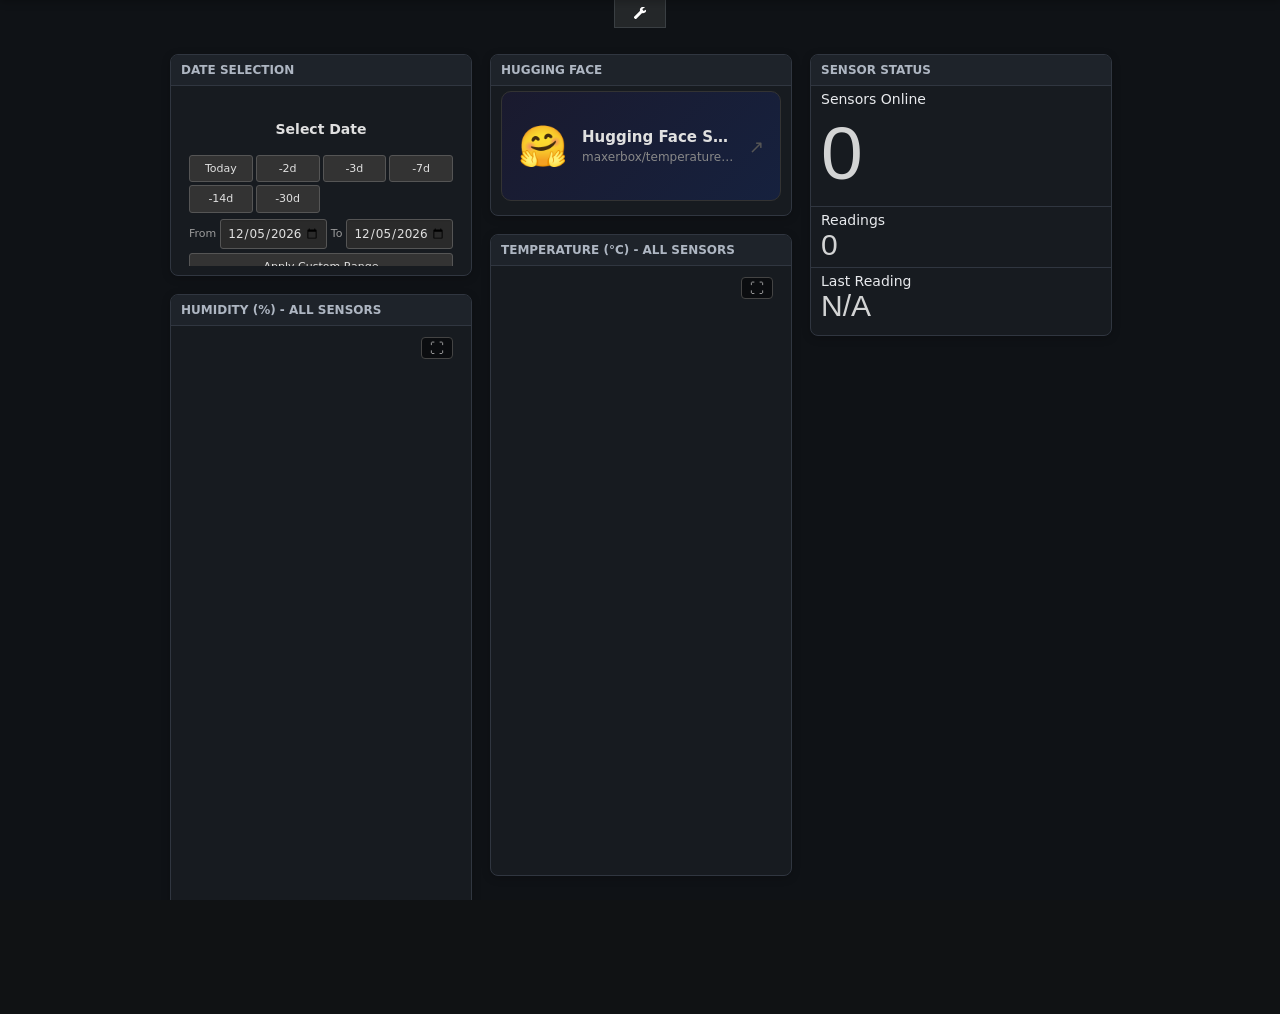
==== index.html @ 53aae035 "deploy: 275de02bafc314fb1ee73f506b8dc1748e746f50" ====
<!DOCTYPE html>
<html>
<head>
    <meta charset="UTF-8">
    <title>agent-freeboard</title>
	<meta name="mobile-web-app-capable" content="yes">
    <meta name="apple-mobile-web-app-capable" content="yes" />
    <meta name="apple-mobile-web-app-status-bar-style" content="black" />
    <meta name="viewport" content = "width = device-width, initial-scale = 1, user-scalable = no" />
    <link href="css/freeboard.min.css" rel="stylesheet" />
    <script src="js/freeboard.thirdparty.min.js"></script>
    <!-- Apache ECharts for time series charts -->
    <script src="https://cdn.jsdelivr.net/npm/echarts@5.5.1/dist/echarts.min.js"></script>
    <!-- timeago.js for human-readable relative timestamps -->
    <script src="https://cdn.jsdelivr.net/npm/timeago.js@4.0.2/dist/timeago.min.js"></script>
    <script type="text/javascript">
        head.js("js/freeboard_plugins.min.js",
                // *** Load more plugins here ***
                "plugins/custom/duckdb_datasource.js",
                "plugins/custom/hf_dataset_datasource.js",
                "plugins/custom/timeseries_chart_widget.js",
                "plugins/custom/datepicker_widget.js",
                "plugins/custom/link_card_widget.js",
                function(){
                    $(function()
                    { //DOM Ready
                        freeboard.initialize(true);

                        var hashpattern = window.location.hash.match(/(&|#)source=([^&]+)/);
                        var savepattern = window.location.hash.match(/(&|#)save=([^&]+)/);
                        var projectSaveEndpoint = savepattern !== null ? decodeURIComponent(savepattern[2]) : "/api/dashboard";

                        function loadProjectDashboard() {
                            if (!window.agentFreeboardProjectSource) {
                                alert("Project dashboard is unavailable in this preview.");
                                return;
                            }

                            $.getJSON(window.agentFreeboardProjectSource)
                                .done(function(data) {
                                    freeboard.loadDashboard(data, function() {
                                        freeboard.setEditing(true);
                                    });
                                })
                                .fail(function(xhr) {
                                    alert("Project dashboard load failed: " + (xhr.statusText || "unknown error"));
                                });
                        }

                        function setProjectSaveMode(available, enabled, endpoint) {
                            window.agentFreeboardDetectedSaveEndpoint = available ? endpoint : null;
                            window.agentFreeboardSaveEndpoint = available && enabled ? endpoint : null;
                            $("#project-save-toggle").prop("disabled", !available).prop("checked", Boolean(available && enabled));
                            $("#project-save-mode").toggleClass("enabled", Boolean(available && enabled));
                            $("#project-save-mode-value").text(available && enabled ? "Local write-back active" : "Download JSON fallback");
                            $("#project-save-mode-detail").text(available ? (enabled ? "Save Dashboard writes to the project file." : "Save Dashboard downloads JSON.") : "Project file save is unavailable in this preview.");
                        }

                        setProjectSaveMode(false, false, projectSaveEndpoint);
                        $("#project-save-toggle").on("change", function() {
                            setProjectSaveMode(Boolean(window.agentFreeboardDetectedSaveEndpoint), this.checked, window.agentFreeboardDetectedSaveEndpoint || projectSaveEndpoint);
                        });

                        $.ajax({ url: projectSaveEndpoint, type: "GET", dataType: "json", cache: false })
                            .done(function(capability) {
                                var projectAvailable = Boolean(capability && capability.ok);
                                var writeAvailable = Boolean(capability && capability.writeEnabled);
                                window.agentFreeboardProjectSource = projectAvailable ? "/dashboard.json" : null;
                                $("#project-load-dashboard").toggleClass("disabled", !projectAvailable);
                                setProjectSaveMode(writeAvailable, writeAvailable, projectSaveEndpoint);
                                if (hashpattern === null && projectAvailable) {
                                    loadProjectDashboard();
                                }
                            })
                            .fail(function() {
                                window.agentFreeboardProjectSource = null;
                                $("#project-load-dashboard").addClass("disabled");
                                setProjectSaveMode(false, false, projectSaveEndpoint);
                                if (hashpattern === null) {
                                    $.getJSON("examples/temperature-twin.json", function(data) {
                                        freeboard.loadDashboard(data, function() {
                                            freeboard.setEditing(false);
                                        });
                                    }).fail(function(xhr) {
                                        console.log("Default dashboard load failed: " + (xhr.statusText || "unknown error"));
                                    });
                                }
                            });
                        if (hashpattern !== null) {
                            $.getJSON(decodeURIComponent(hashpattern[2]), function(data) {
                                freeboard.loadDashboard(data, function() {
                                    var editpattern = window.location.hash.match(/(&|#)edit=(true|1|yes)/i);
                                    freeboard.setEditing(editpattern !== null);
                                });
                            });
                        }

                        window.agentFreeboardLoadProjectDashboard = loadProjectDashboard;

                    });
                });
    </script>
</head>
<body>
<div id="board-content">
    <img id="dash-logo" data-bind="attr:{src: header_image}, visible:header_image()">
    <div class="gridster responsive-column-width">
        <ul data-bind="grid: true">
        </ul>
    </div>
</div>
<header id="main-header" data-bind="if:allow_edit">
    <div id="admin-bar">
        <div id="admin-menu">
            <div id="board-tools">
                <h1 id="board-logo" class="title bordered">agent-freeboard editor</h1>
                <div id="board-actions">
                    <ul class="board-toolbar vertical">
                        <li data-bind="click: loadDashboardFromLocalFile"><i id="full-screen-icon" class="icon-folder-open icon-white"></i><label id="full-screen">Load JSON</label></li>
                        <li id="project-load-dashboard" class="disabled" data-bind="click: loadDashboardFromProject"><i class="icon-refresh icon-white"></i><label>Load Project</label></li>
                        <li><i class="icon-download-alt icon-white"></i><label data-bind="click: saveDashboardClicked">Save Dashboard</label></li>
                        <li id="add-pane" data-bind="click: createPane"><i class="icon-plus icon-white"></i><label>Add Pane</label></li>
                    </ul>
                    <div id="project-save-mode" class="project-save-mode">
                        <div class="project-save-mode-header">
                            <div class="project-save-mode-label">Project Save Mode</div>
                            <label class="project-save-toggle"><input id="project-save-toggle" type="checkbox" disabled> Save to project</label>
                        </div>
                        <div id="project-save-mode-value" class="project-save-mode-value">Download JSON fallback</div>
                        <div id="project-save-mode-detail" class="project-save-mode-detail">Project file save is unavailable in this preview.</div>
                    </div>
                </div>
            </div>
            <div id="datasources">
                <h2 class="title">Datasources</h2>

                <div class="datasource-list-container">
                    <table class="table table-condensed sub-table" id="datasources-list" data-bind="if: datasources().length">
                        <thead>
                        <tr>
                            <th>Name</th>
                            <th>Last Updated</th>
                            <th>&nbsp;</th>
                        </tr>
                        </thead>
                        <tbody data-bind="foreach: datasources">
                        <tr>
                            <td>
                                <span class="text-button datasource-name" data-bind="text: name, pluginEditor: {operation: 'edit', type: 'datasource'}"></span>
                            </td>
                            <td data-bind="text: last_updated"></td>
                            <td>
                                <ul class="board-toolbar">
                                    <li data-bind="click: updateNow"><i class="icon-refresh icon-white"></i></li>
                                    <li data-bind="pluginEditor: {operation: 'delete', type: 'datasource'}">
                                        <i class="icon-trash icon-white"></i></li>
                                </ul>
                            </td>
                        </tr>
                        </tbody>
                    </table>
                </div>
                <span class="text-button table-operation" data-bind="pluginEditor: {operation: 'add', type: 'datasource'}">ADD</span>
            </div>
        </div>
    </div>
	<div id="column-tools" class="responsive-column-width">
		<ul class="board-toolbar left-columns">
			<li class="column-tool add" data-bind="click: addGridColumnLeft"><span class="column-icon right"></span><i class="icon-arrow-left icon-white"></i></li>
			<li class="column-tool sub" data-bind="click: subGridColumnLeft"><span class="column-icon left"></span><i class="icon-arrow-right icon-white"></i></li>
		</ul>
		<ul class="board-toolbar right-columns">
			<li class="column-tool sub" data-bind="click: subGridColumnRight"><span class="column-icon right"></span><i class="icon-arrow-left icon-white"></i></li>
			<li class="column-tool add" data-bind="click: addGridColumnRight"><span class="column-icon left"></span><i class="icon-arrow-right icon-white"></i></li>
		</ul>
	</div>
    <div id="toggle-header" data-bind="click: toggleEditing">
        <i id="toggle-header-icon" class="icon-wrench icon-white"></i></div>
</header>

<div style="display:hidden">
    <ul data-bind="template: { name: 'pane-template', foreach: panes}">
    </ul>
</div>

<script type="text/html" id="pane-template">
    <li data-bind="pane: true">
        <header>
            <h1 class="pane-title" data-bind="editableText: title, editable: $root.isEditing"></h1>
            <ul class="board-toolbar pane-tools">
                <li data-bind="pluginEditor: {operation: 'add', type: 'widget'}">
                    <i class="icon-plus icon-white"></i>
                </li>
                <li data-bind="pluginEditor: {operation: 'edit', type: 'pane'}">
                    <i class="icon-wrench icon-white"></i>
                </li>
                <li data-bind="pluginEditor: {operation: 'delete', type: 'pane'}">
                    <i class="icon-trash icon-white"></i>
                </li>
            </ul>
        </header>
        <section data-bind="foreach: widgets">
            <div class="sub-section" data-bind="css: 'sub-section-height-' + height()">
                <div class="widget" data-bind="widget: true, css:{fillsize:fillSize}"></div>
                <div class="sub-section-tools">
                    <ul class="board-toolbar">
                        <!-- ko if:$parent.widgetCanMoveUp($data) -->
                        <li data-bind="click:$parent.moveWidgetUp"><i class="icon-chevron-up icon-white"></i></li>
                        <!-- /ko -->
                        <!-- ko if:$parent.widgetCanMoveDown($data) -->
                        <li data-bind="click:$parent.moveWidgetDown"><i class="icon-chevron-down icon-white"></i></li>
                        <!-- /ko -->
                        <li data-bind="pluginEditor: {operation: 'edit', type: 'widget'}"><i class="icon-wrench icon-white"></i></li>
                        <li data-bind="pluginEditor: {operation: 'delete', type: 'widget'}"><i class="icon-trash icon-white"></i></li>
                    </ul>
                </div>
            </div>
        </section>
        <button type="button" class="pane-add-widget" data-bind="visible: $root.isEditing, pluginEditor: {operation: 'add', type: 'widget'}">Add widget</button>
    </li>
</script>

</body>
</html>
---- css/freeboard.min.css ----
.cm-s-ambiance .cm-keyword{color:#cda869}.cm-s-ambiance .cm-atom{color:#cf7ea9}.cm-s-ambiance .cm-number{color:#78cf8a}.cm-s-ambiance .cm-def{color:#aac6e3}.cm-s-ambiance .cm-variable{color:#ffb795}.cm-s-ambiance .cm-variable-2{color:#eed1b3}.cm-s-ambiance .cm-variable-3{color:#faded3}.cm-s-ambiance .cm-property{color:#eed1b3}.cm-s-ambiance .cm-operator{color:#fa8d6a}.cm-s-ambiance .cm-comment{color:#555;font-style:italic}.cm-s-ambiance .cm-string{color:#8f9d6a}.cm-s-ambiance .cm-string-2{color:#9d937c}.cm-s-ambiance .cm-meta{color:#d2a8a1}.cm-s-ambiance .cm-qualifier{color:#ff0}.cm-s-ambiance .cm-builtin{color:#99c}.cm-s-ambiance .cm-bracket{color:#24c2c7}.cm-s-ambiance .cm-tag{color:#fee4ff}.cm-s-ambiance .cm-attribute{color:#9b859d}.cm-s-ambiance .cm-header{color:#00f}.cm-s-ambiance .cm-quote{color:#24c2c7}.cm-s-ambiance .cm-hr{color:pink}.cm-s-ambiance .cm-link{color:#f4c20b}.cm-s-ambiance .cm-special{color:#ff9d00}.cm-s-ambiance .cm-error{color:#af2018}.cm-s-ambiance .CodeMirror-matchingbracket{color:#0f0}.cm-s-ambiance .CodeMirror-nonmatchingbracket{color:#f22}.cm-s-ambiance .CodeMirror-selected{background:rgba(255,255,255,.15)}.cm-s-ambiance.CodeMirror-focused .CodeMirror-selected{background:rgba(255,255,255,.1)}.cm-s-ambiance.CodeMirror{line-height:1.4em;color:#e6e1dc;background-color:#202020;-webkit-box-shadow:inset 0 0 10px #000;-moz-box-shadow:inset 0 0 10px #000;box-shadow:inset 0 0 10px #000}.cm-s-ambiance .CodeMirror-gutters{background:#3d3d3d;border-right:1px solid #4d4d4d;box-shadow:0 10px 20px #000}.cm-s-ambiance .CodeMirror-linenumber{text-shadow:0 1px 1px #4d4d4d;color:#222;padding:0 5px}.cm-s-ambiance .CodeMirror-lines .CodeMirror-cursor{border-left:1px solid #7991e8}.cm-s-ambiance .CodeMirror-activeline-background{background:none repeat scroll 0 0 rgba(255,255,255,.031)}.cm-s-ambiance .CodeMirror-gutters,.cm-s-ambiance.CodeMirror{background-image:url("[data-uri]")}.CodeMirror{font-family:monospace;height:300px}.CodeMirror-scroll{overflow:auto}.CodeMirror-lines{padding:4px 0}.CodeMirror pre{padding:0 4px}.CodeMirror-gutter-filler,.CodeMirror-scrollbar-filler{background-color:#fff}.CodeMirror-gutters{border-right:1px solid #ddd;background-color:#f7f7f7;white-space:nowrap}.CodeMirror-linenumber{padding:0 3px 0 5px;min-width:20px;text-align:right;color:#999;-moz-box-sizing:content-box;box-sizing:content-box}.CodeMirror div.CodeMirror-cursor{border-left:1px solid #000}.CodeMirror div.CodeMirror-secondarycursor{border-left:1px solid silver}.CodeMirror.cm-keymap-fat-cursor div.CodeMirror-cursor{width:auto;border:0;background:#7e7}.cm-tab{display:inline-block}.CodeMirror-ruler{border-left:1px solid #ccc;position:absolute}.cm-s-default .cm-keyword{color:#708}.cm-s-default .cm-atom{color:#219}.cm-s-default .cm-number{color:#164}.cm-s-default .cm-def{color:#00f}.cm-s-default .cm-variable-2{color:#05a}.cm-s-default .cm-variable-3{color:#085}.cm-s-default .cm-comment{color:#a50}.cm-s-default .cm-string{color:#a11}.cm-s-default .cm-string-2{color:#f50}.cm-s-default .cm-meta{color:#555}.cm-s-default .cm-qualifier{color:#555}.cm-s-default .cm-builtin{color:#30a}.cm-s-default .cm-bracket{color:#997}.cm-s-default .cm-tag{color:#170}.cm-s-default .cm-attribute{color:#00c}.cm-s-default .cm-header{color:#00f}.cm-s-default .cm-quote{color:#090}.cm-s-default .cm-hr{color:#999}.cm-s-default .cm-link{color:#00c}.cm-negative{color:#d44}.cm-positive{color:#292}.cm-header,.cm-strong{font-weight:700}.cm-em{font-style:italic}.cm-link{text-decoration:underline}.cm-s-default .cm-error{color:red}.cm-invalidchar{color:red}div.CodeMirror span.CodeMirror-matchingbracket{color:#0f0}div.CodeMirror span.CodeMirror-nonmatchingbracket{color:#f22}.CodeMirror-activeline-background{background:#e8f2ff}.CodeMirror{line-height:1;position:relative;overflow:hidden;background:#fff;color:#000}.CodeMirror-scroll{margin-bottom:-30px;margin-right:-30px;padding-bottom:30px;height:100%;outline:0;position:relative;-moz-box-sizing:content-box;box-sizing:content-box}.CodeMirror-sizer{position:relative;border-right:30px solid transparent;-moz-box-sizing:content-box;box-sizing:content-box}.CodeMirror-gutter-filler,.CodeMirror-hscrollbar,.CodeMirror-scrollbar-filler,.CodeMirror-vscrollbar{position:absolute;z-index:6;display:none}.CodeMirror-vscrollbar{right:0;top:0;overflow-x:hidden;overflow-y:scroll}.CodeMirror-hscrollbar{bottom:0;left:0;overflow-y:hidden;overflow-x:scroll}.CodeMirror-scrollbar-filler{right:0;bottom:0}.CodeMirror-gutter-filler{left:0;bottom:0}.CodeMirror-gutters{position:absolute;left:0;top:0;padding-bottom:30px;z-index:3}.CodeMirror-gutter{white-space:normal;height:100%;-moz-box-sizing:content-box;box-sizing:content-box;padding-bottom:30px;margin-bottom:-32px;display:inline-block}.CodeMirror-gutter-elt{position:absolute;cursor:default;z-index:4}.CodeMirror-lines{cursor:text}.CodeMirror pre{-moz-border-radius:0;-webkit-border-radius:0;border-radius:0;border-width:0;background:0 0;font-family:inherit;font-size:inherit;margin:0;white-space:pre;word-wrap:normal;line-height:inherit;color:inherit;z-index:2;position:relative;overflow:visible}.CodeMirror-wrap pre{word-wrap:break-word;white-space:pre-wrap;word-break:normal}.CodeMirror-linebackground{position:absolute;left:0;right:0;top:0;bottom:0;z-index:0}.CodeMirror-linewidget{position:relative;z-index:2;overflow:auto}.CodeMirror-wrap .CodeMirror-scroll{overflow-x:hidden}.CodeMirror-measure{position:absolute;width:100%;height:0;overflow:hidden;visibility:hidden}.CodeMirror-measure pre{position:static}.CodeMirror div.CodeMirror-cursor{position:absolute;border-right:none;width:0}div.CodeMirror-cursors{visibility:hidden;position:relative;z-index:1}.CodeMirror-focused div.CodeMirror-cursors{visibility:visible}.CodeMirror-selected{background:#d9d9d9}.CodeMirror-focused .CodeMirror-selected{background:#d7d4f0}.CodeMirror-crosshair{cursor:crosshair}.cm-searching{background:#ffa;background:rgba(255,255,0,.4)}.cm-force-border{padding-right:.1px}@media print{.CodeMirror div.CodeMirror-cursors{visibility:hidden}}/*! gridster.js - v0.1.0 - 2013-06-14 - * http://gridster.net/ - Copyright (c) 2013 ducksboard; Licensed MIT */.gridster{position:relative}.gridster>*{margin:0 auto;-webkit-transition:height .4s;-moz-transition:height .4s;-o-transition:height .4s;-ms-transition:height .4s;transition:height .4s}.gridster .gs_w{z-index:2;position:absolute}.ready .gs_w:not(.preview-holder){-webkit-transition:opacity .3s,left .3s,top .3s;-moz-transition:opacity .3s,left .3s,top .3s;-o-transition:opacity .3s,left .3s,top .3s;transition:opacity .3s,left .3s,top .3s}.ready .gs_w:not(.preview-holder){-webkit-transition:opacity .3s,left .3s,top .3s,width .3s,height .3s;-moz-transition:opacity .3s,left .3s,top .3s,width .3s,height .3s;-o-transition:opacity .3s,left .3s,top .3s,width .3s,height .3s;transition:opacity .3s,left .3s,top .3s,width .3s,height .3s}.gridster .preview-holder{z-index:1;position:absolute;background-color:#fff;border-color:#fff;opacity:.3}.gridster .player-revert{z-index:10!important;-webkit-transition:left .3s,top .3s!important;-moz-transition:left .3s,top .3s!important;-o-transition:left .3s,top .3s!important;transition:left .3s,top .3s!important}.gridster .dragging{z-index:10!important;-webkit-transition:all 0s!important;-moz-transition:all 0s!important;-o-transition:all 0s!important;transition:all 0s!important}/*! normalize.css v2.1.2 | MIT License | git.io/normalize */article,aside,details,figcaption,figure,footer,header,hgroup,main,nav,section,summary{display:block}audio,canvas,video{display:inline-block}audio:not([controls]){display:none;height:0}[hidden]{display:none}html{-webkit-touch-callout:none;-webkit-user-select:none;-khtml-user-select:none;-moz-user-select:none;-ms-user-select:none;user-select:none;font-family:sans-serif;-ms-text-size-adjust:100%;-webkit-text-size-adjust:100%}body{margin:0}@media screen and (max-width :320px){body::-webkit-scrollbar{display:none}}a:focus{outline:thin dotted}a:active,a:hover{outline:0}h1{font-size:2em;margin:.67em 0}abbr[title]{border-bottom:1px dotted}b,strong{font-weight:700}dfn{font-style:italic}hr{-moz-box-sizing:content-box;box-sizing:content-box;height:0}mark{background:#ff0;color:#000}code,kbd,pre,samp{font-family:monospace,serif;font-size:1em}pre{white-space:pre-wrap}q{quotes:"\201C" "\201D" "\2018" "\2019"}small{font-size:80%}sub,sup{font-size:75%;line-height:0;position:relative;vertical-align:baseline}sup{top:-.5em}sub{bottom:-.25em}img{border:0}svg:not(:root){overflow:hidden}figure{margin:0}fieldset{border:1px solid silver;margin:0 2px;padding:.35em .625em .75em}legend{border:0;padding:0}button,input,select,textarea{font-family:inherit;font-size:100%;margin:0}button,input{line-height:normal}button,select{text-transform:none}button,html input[type=button],input[type=reset],input[type=submit]{-webkit-appearance:button;cursor:pointer}button[disabled],html input[disabled]{cursor:default}input[type=checkbox],input[type=radio]{box-sizing:border-box;padding:0}input[type=search]{-webkit-appearance:textfield;-moz-box-sizing:content-box;-webkit-box-sizing:content-box;box-sizing:content-box}input[type=search]::-webkit-search-cancel-button,input[type=search]::-webkit-search-decoration{-webkit-appearance:none}button::-moz-focus-inner,input::-moz-focus-inner{border:0;padding:0}textarea{overflow:auto;vertical-align:top}table{border-collapse:collapse;border-spacing:0}html{background-color:#101214;height:100%;overflow:hidden}body{background-color:#101214;color:#8b8b8b;font-family:system-ui,-apple-system,BlinkMacSystemFont,"Helvetica Neue",sans-serif;font-size:14px;line-height:20px;height:100%;overflow-x:hidden;overflow-y:auto}.modal{position:absolute;background-color:#2a2a2a;top:120px;width:900px;margin:auto;right:0;left:0;margin-bottom:25px}.modal.small{max-width:500px;width:100%}.modal header{background-color:#272727;height:40px;margin:0;padding:0 10px 0 10px;color:#8b8b8b}.modal footer{background-color:#272727;height:40px;margin:0;color:#8b8b8b;text-transform:uppercase;clear:both}.modal footer{text-align:right}.modal footer .text-button{line-height:40px;padding-left:15px;padding-right:15px;display:inline-block}.modal section{padding:25px;padding-bottom:55px}.control-group:last-child{margin-bottom:0}.control-group{margin-bottom:16px}.control-group:after,.control-group:before{display:table;line-height:0;content:""}.control-group:after{clear:both}.control-label{padding-top:5px;text-align:right;text-transform:uppercase;font-size:11px}.controls{padding-left:20px;margin-left:180px}.input-suffix{display:inline-block;height:22px;padding:4px 10px;line-height:23px;vertical-align:middle;text-transform:uppercase;font-size:11px;min-width:16px}#plugin-description{margin-bottom:25px}.align-right{text-align:right}select,textarea{margin:0;font-size:100%;vertical-align:middle}.uneditable-input,input[type=color],input[type=date],input[type=datetime-local],input[type=datetime],input[type=email],input[type=month],input[type=number],input[type=password],input[type=search],input[type=tel],input[type=text],input[type=time],input[type=url],input[type=week],select,textarea{display:inline-block;height:20px;padding:4px 6px;font-size:14px;line-height:20px;color:#d3d4d4;vertical-align:middle;-webkit-border-radius:0px;-moz-border-radius:0;border-radius:0;width:400px}input,textarea{width:206px}input.small,textarea.small{width:133px}textarea{height:auto}.uneditable-input,input[type=color],input[type=date],input[type=datetime-local],input[type=datetime],input[type=email],input[type=month],input[type=number],input[type=password],input[type=search],input[type=tel],input[type=text],input[type=time],input[type=url],input[type=week],textarea{background-color:#272727;border:1px solid #3d3d3d;-webkit-box-shadow:inset 0 1px 1px rgba(0,0,0,.075);-moz-box-shadow:inset 0 1px 1px rgba(0,0,0,.075);box-shadow:inset 0 1px 1px rgba(0,0,0,.075);-webkit-transition:border linear .2s,box-shadow linear .2s;-moz-transition:border linear .2s,box-shadow linear .2s;-o-transition:border linear .2s,box-shadow linear .2s;transition:border linear .2s,box-shadow linear .2s}.uneditable-input:focus,input[type=color]:focus,input[type=date]:focus,input[type=datetime-local]:focus,input[type=datetime]:focus,input[type=email]:focus,input[type=month]:focus,input[type=number]:focus,input[type=password]:focus,input[type=search]:focus,input[type=tel]:focus,input[type=text]:focus,input[type=time]:focus,input[type=url]:focus,input[type=week]:focus,textarea:focus{border-color:rgba(255,153,0,.8);outline:0;-webkit-box-shadow:inset 0 1px 1px rgba(0,0,0,.075),0 0 8px #f90;-moz-box-shadow:inset 0 1px 1px rgba(0,0,0,.075),0 0 8px #f90;box-shadow:inset 0 1px 1px rgba(0,0,0,.075),0 0 8px #f90}select{width:220px;background-color:#272727;height:27px}h1,h2,h3,h4,h5,h6{margin:10px 0;font-family:inherit;font-weight:700;line-height:20px;color:inherit;text-rendering:optimizelegibility}h1,h2,h3{line-height:40px}h1{font-size:38.5px}h2{font-size:31.5px}h3{font-size:24.5px}h4{font-size:17.5px}h5{font-size:14px}h6{font-size:11.9px}table{max-width:100%;background-color:transparent;border-collapse:collapse;border-spacing:0}.table{width:100%;margin-bottom:20px}.table td,.table th{padding:8px;line-height:20px;text-align:left;vertical-align:top;border-top:1px solid #ddd}.table th{font-weight:700}.table thead th{vertical-align:bottom}.table caption+thead tr:first-child td,.table caption+thead tr:first-child th,.table colgroup+thead tr:first-child td,.table colgroup+thead tr:first-child th,.table thead:first-child tr:first-child td,.table thead:first-child tr:first-child th{border-top:0}.table tbody+tbody{border-top:2px solid #ddd}.table .table{background-color:#fff}.table-condensed td,.table-condensed th{padding:2px 5px}a:focus{outline:thin dotted #333;outline:5px auto -webkit-focus-ring-color;outline-offset:-2px}#modal_overlay{position:absolute;z-index:100;top:0;left:0;height:100%;width:100%;background:rgba(0,0,0,.8);overflow-y:auto}a:active,a:hover{outline:0}a{color:#b88f51;text-decoration:none}a:focus,a:hover{color:#d7ad69;text-decoration:underline}.gridster header{background-color:#272727;height:30px;margin:0;padding:0 10px 0 10px;color:#8b8b8b;text-transform:uppercase}header h1{font-size:12px;white-space:nowrap;overflow:hidden;text-overflow:ellipsis;padding:0;margin:0;line-height:30px}.gridster section{line-height:normal;bottom:0;left:0;right:0;margin:auto;white-space:nowrap;overflow:hidden;text-overflow:ellipsis}#board-content{overflow:visible;position:relative;padding-top:10px}#main-header{width:100%;position:fixed;z-index:50;display:none}#admin-bar{background-color:#242729;width:100%;height:216px;position:relative;border-bottom:1px solid #3a3f43;-webkit-box-shadow:0 2px 8px rgba(0,0,0,.24);box-shadow:0 2px 8px rgba(0,0,0,.24);overflow-x:hidden;overflow-y:hidden}#toggle-header{margin:0 auto;left:0;right:0;width:50px;background-color:#242729;text-align:center;cursor:pointer;border:1px solid #3a3f43;border-top:0}#toggle-header-icon{margin-top:4px;margin-bottom:7px}.widget{padding:5px 10px 5px 10px;height:100%;width:100%;-moz-box-sizing:border-box;-webkit-box-sizing:border-box;box-sizing:border-box}.widget.fillsize{padding:0}.pane-tools{top:4px;right:4px;position:absolute;display:none}.sub-section-tools{top:6px;right:6px;position:absolute;display:none}.pane-title[contenteditable=true]{cursor:text;outline:1px solid transparent;padding-right:86px}.pane-title[contenteditable=true]:focus{background:#33383c;outline-color:#59636b}.pane-add-widget{display:block;width:calc(100% - 20px);margin:10px;padding:8px 10px;color:#d3d4d4;background:0 0;border:1px dashed #59636b;border-radius:4px;font:inherit;cursor:pointer}.pane-add-widget:focus,.pane-add-widget:hover{color:#fff;border-color:#8a949c;background:#33383c;outline:0}.datasource-edit-btn{padding:5px;margin-right:5px;cursor:pointer}.datasource-delete-btn{padding:5px;margin-left:5px;cursor:pointer}#board-tools{width:50%;float:left}#board-actions{display:flex;align-items:flex-start;gap:16px}.project-save-mode{flex:1 1 240px;min-width:220px;max-width:320px;margin-top:0;padding:8px 10px;border:1px solid #3a3f43;border-radius:4px;background:#1f2224;color:#d3d4d4}.project-save-mode.enabled{border-color:#6f8f6a}.project-save-mode-header{display:flex;align-items:center;justify-content:space-between;gap:12px}.project-save-mode-label{color:#8a949c;font-size:10px;text-transform:uppercase}.project-save-toggle{display:inline-flex;align-items:center;gap:6px;margin:0;color:#d3d4d4;font-size:11px;line-height:1.2;text-transform:none;cursor:pointer}.project-save-toggle input{width:auto;height:auto;margin:0}.project-save-toggle input:disabled,.project-save-toggle:has(input:disabled){cursor:default;color:#737b81}.project-save-mode-value{margin-top:8px;font-size:13px;color:#fff}.project-save-mode-detail{margin-top:4px;font-size:11px;line-height:1.3;color:#aeb4b8}.project-save-mode-detail code{color:#d3d4d4}.table thead th{font-size:10px;text-shadow:none}.table td{border-top:solid 1px #3d3d3d;color:#d3d4d4}#datasources{width:50%;float:right;height:100%}#cam{height:100%;background-size:cover}#admin-menu{left:0;right:0;width:950px;top:20px;margin:0 auto;padding-left:10px;padding-right:10px;position:absolute;-moz-box-sizing:border-box;-webkit-box-sizing:border-box;box-sizing:border-box}.sub-section h2{font-size:14px;font-weight:400;padding:0;margin:0;line-height:normal}.sub-section{padding:0;border-bottom:solid 1px #363636;position:relative;overflow:hidden}.sub-section-height-1{height:60px}.sub-section-height-2{height:120px}.sub-section-height-3{height:180px}.sub-section-height-4{height:240px}.sub-section:last-of-type{border-bottom:none}#pump-icon{padding:10px;padding-bottom:12px;display:none}.section-title{min-height:7px}.small-text{color:#d3d4d4;font-size:20px;font-weight:100;font-family:system-ui,-apple-system,BlinkMacSystemFont,"Helvetica Neue",sans-serif;overflow:hidden;text-overflow:ellipsis;letter-spacing:1px}ol,ul{list-style:none}#column-tools{position:relative;display:none;margin:0 auto;left:0;right:0;top:5px}#column-tools .left-columns{position:absolute;left:0}#column-tools .right-columns{position:absolute;right:0}.column-tool{cursor:pointer}.column-tool.max.add,.column-tool.min.sub{display:none}.column-icon{display:inline-block;background-color:#fff;width:5px;height:100%}.column-icon.right{float:right}.column-icon.left{float:left}.gridster{max-width:960px;margin:0 auto;left:0;right:0;top:0}.gridster .gs_w{background:#2a2a2a;padding:0;margin:0;overflow:hidden;z-index:auto;border:1px solid transparent;-webkit-touch-callout:text;-webkit-user-select:text;-khtml-user-select:text;-moz-user-select:text;-ms-user-select:text;user-select:text}.gridster .gs_w:hover{border-color:#3a3f43}.gridster .preview-holder{border:none!important;border-radius:0!important;background:rgba(255,255,255,.2)!important}[class*=" icon-"],[class^=icon-]{display:inline-block;width:14px;height:14px;margin-top:1px;line-height:14px;vertical-align:text-top;background-image:url("../img/glyphicons-halflings.png");background-position:14px 14px;background-repeat:no-repeat}.dropdown-menu>.active>a>[class*=" icon-"],.dropdown-menu>.active>a>[class^=icon-],.dropdown-menu>li>a:focus>[class*=" icon-"],.dropdown-menu>li>a:focus>[class^=icon-],.dropdown-menu>li>a:hover>[class*=" icon-"],.dropdown-menu>li>a:hover>[class^=icon-],.dropdown-submenu:focus>a>[class*=" icon-"],.dropdown-submenu:focus>a>[class^=icon-],.dropdown-submenu:hover>a>[class*=" icon-"],.dropdown-submenu:hover>a>[class^=icon-],.icon-white,.nav-list>.active>a>[class*=" icon-"],.nav-list>.active>a>[class^=icon-],.nav-pills>.active>a>[class*=" icon-"],.nav-pills>.active>a>[class^=icon-],.navbar-inverse .nav>.active>a>[class*=" icon-"],.navbar-inverse .nav>.active>a>[class^=icon-]{background-image:url("../img/glyphicons-halflings-white.png")}.icon-glass{background-position:0 0}.icon-music{background-position:-24px 0}.icon-search{background-position:-48px 0}.icon-envelope{background-position:-72px 0}.icon-heart{background-position:-96px 0}.icon-star{background-position:-120px 0}.icon-star-empty{background-position:-144px 0}.icon-user{background-position:-168px 0}.icon-film{background-position:-192px 0}.icon-th-large{background-position:-216px 0}.icon-th{background-position:-240px 0}.icon-th-list{background-position:-264px 0}.icon-ok{background-position:-288px 0}.icon-remove{background-position:-312px 0}.icon-zoom-in{background-position:-336px 0}.icon-zoom-out{background-position:-360px 0}.icon-off{background-position:-384px 0}.icon-signal{background-position:-408px 0}.icon-cog{background-position:-432px 0}.icon-trash{background-position:-456px 0}.icon-home{background-position:0 -24px}.icon-file{background-position:-24px -24px}.icon-time{background-position:-48px -24px}.icon-road{background-position:-72px -24px}.icon-download-alt{background-position:-96px -24px}.icon-download{background-position:-120px -24px}.icon-upload{background-position:-144px -24px}.icon-inbox{background-position:-168px -24px}.icon-play-circle{background-position:-192px -24px}.icon-repeat{background-position:-216px -24px}.icon-refresh{background-position:-240px -24px}.icon-list-alt{background-position:-264px -24px}.icon-lock{background-position:-287px -24px}.icon-flag{background-position:-312px -24px}.icon-headphones{background-position:-336px -24px}.icon-volume-off{background-position:-360px -24px}.icon-volume-down{background-position:-384px -24px}.icon-volume-up{background-position:-408px -24px}.icon-qrcode{background-position:-432px -24px}.icon-barcode{background-position:-456px -24px}.icon-tag{background-position:0 -48px}.icon-tags{background-position:-25px -48px}.icon-book{background-position:-48px -48px}.icon-bookmark{background-position:-72px -48px}.icon-print{background-position:-96px -48px}.icon-camera{background-position:-120px -48px}.icon-font{background-position:-144px -48px}.icon-bold{background-position:-167px -48px}.icon-italic{background-position:-192px -48px}.icon-text-height{background-position:-216px -48px}.icon-text-width{background-position:-240px -48px}.icon-align-left{background-position:-264px -48px}.icon-align-center{background-position:-288px -48px}.icon-align-right{background-position:-312px -48px}.icon-align-justify{background-position:-336px -48px}.icon-list{background-position:-360px -48px}.icon-indent-left{background-position:-384px -48px}.icon-indent-right{background-position:-408px -48px}.icon-facetime-video{background-position:-432px -48px}.icon-picture{background-position:-456px -48px}.icon-pencil{background-position:0 -72px}.icon-map-marker{background-position:-24px -72px}.icon-adjust{background-position:-48px -72px}.icon-tint{background-position:-72px -72px}.icon-edit{background-position:-96px -72px}.icon-share{background-position:-120px -72px}.icon-check{background-position:-144px -72px}.icon-move{background-position:-168px -72px}.icon-step-backward{background-position:-192px -72px}.icon-fast-backward{background-position:-216px -72px}.icon-backward{background-position:-240px -72px}.icon-play{background-position:-264px -72px}.icon-pause{background-position:-288px -72px}.icon-stop{background-position:-312px -72px}.icon-forward{background-position:-336px -72px}.icon-fast-forward{background-position:-360px -72px}.icon-step-forward{background-position:-384px -72px}.icon-eject{background-position:-408px -72px}.icon-chevron-left{background-position:-432px -72px}.icon-chevron-right{background-position:-456px -72px}.icon-plus-sign{background-position:0 -96px}.icon-minus-sign{background-position:-24px -96px}.icon-remove-sign{background-position:-48px -96px}.icon-ok-sign{background-position:-72px -96px}.icon-question-sign{background-position:-96px -96px}.icon-info-sign{background-position:-120px -96px}.icon-screenshot{background-position:-144px -96px}.icon-remove-circle{background-position:-168px -96px}.icon-ok-circle{background-position:-192px -96px}.icon-ban-circle{background-position:-216px -96px}.icon-arrow-left{background-position:-240px -96px}.icon-arrow-right{background-position:-264px -96px}.icon-arrow-up{background-position:-289px -96px}.icon-arrow-down{background-position:-312px -96px}.icon-share-alt{background-position:-336px -96px}.icon-resize-full{background-position:-360px -96px}.icon-resize-small{background-position:-384px -96px}.icon-plus{background-position:-408px -96px}.icon-minus{background-position:-433px -96px}.icon-asterisk{background-position:-456px -96px}.icon-exclamation-sign{background-position:0 -120px}.icon-gift{background-position:-24px -120px}.icon-leaf{background-position:-48px -120px}.icon-fire{background-position:-72px -120px}.icon-eye-open{background-position:-96px -120px}.icon-eye-close{background-position:-120px -120px}.icon-warning-sign{background-position:-144px -120px}.icon-plane{background-position:-168px -120px}.icon-calendar{background-position:-192px -120px}.icon-random{width:16px;background-position:-216px -120px}.icon-comment{background-position:-240px -120px}.icon-magnet{background-position:-264px -120px}.icon-chevron-up{background-position:-288px -120px}.icon-chevron-down{background-position:-313px -119px}.icon-retweet{background-position:-336px -120px}.icon-shopping-cart{background-position:-360px -120px}.icon-folder-close{width:16px;background-position:-384px -120px}.icon-folder-open{width:16px;background-position:-408px -120px}.icon-resize-vertical{background-position:-432px -119px}.icon-resize-horizontal{background-position:-456px -118px}.icon-hdd{background-position:0 -144px}.icon-bullhorn{background-position:-24px -144px}.icon-bell{background-position:-48px -144px}.icon-certificate{background-position:-72px -144px}.icon-thumbs-up{background-position:-96px -144px}.icon-thumbs-down{background-position:-120px -144px}.icon-hand-right{background-position:-144px -144px}.icon-hand-left{background-position:-168px -144px}.icon-hand-up{background-position:-192px -144px}.icon-hand-down{background-position:-216px -144px}.icon-circle-arrow-right{background-position:-240px -144px}.icon-circle-arrow-left{background-position:-264px -144px}.icon-circle-arrow-up{background-position:-288px -144px}.icon-circle-arrow-down{background-position:-312px -144px}.icon-globe{background-position:-336px -144px}.icon-wrench{background-position:-360px -144px}.icon-tasks{background-position:-384px -144px}.icon-filter{background-position:-408px -144px}.icon-briefcase{background-position:-432px -144px}.icon-fullscreen{background-position:-456px -144px}.form-table td{vertical-align:top}.form-label{text-align:right;padding-right:14px;height:42px;float:left;width:160px;padding-top:4px}.form-value{float:left}.form-row{clear:both}.form-row:after{clear:both;content:"";display:block}input.table-row-value{width:150px;margin:0}.sub-table{margin-bottom:3px}.sub-table td{border:none;vertical-align:middle}.form-table-value-subtable{max-height:110px;overflow-x:hidden;overflow-y:auto;border-bottom:solid 1px #3d3d3d;width:414px}.datasource-list-container{max-height:110px;overflow-x:hidden;overflow-y:auto;border-bottom:solid 1px #3d3d3d}ul.value-dropdown{height:75px;position:absolute;padding:0;margin:0;background-color:#272727;border:1px solid rgba(255,153,0,.8);overflow-x:hidden;overflow-y:auto;z-index:3001}ul.value-dropdown li{padding:5px;cursor:pointer}ul.value-dropdown li.selected{background-color:rgba(255,153,0,.8);color:#000;text-shadow:none}ul.value-dropdown li .preview{font-style:italic;font-size:10px;width:300px;display:inline-block;vertical-align:bottom;text-overflow:ellipsis;overflow:hidden;white-space:nowrap;padding-left:20px}td.form-table-value>input[type=checkbox]{height:15px;margin-top:7px}.table-row-operation>i{cursor:pointer}#main-logo{display:block;margin-bottom:20px}#dash-logo{display:block;margin-left:10px;margin-bottom:10px}.value-editor-ds{color:#b88f51;cursor:pointer}ul.board-toolbar{padding:0;margin:0;text-transform:uppercase;font-size:11px}ul.board-toolbar.vertical{display:inline-block}.board-toolbar li{color:#b88f51;float:left;cursor:pointer;margin:0 0 0 5px;background-color:rgba(75,75,75,0);padding:8px;height:14px}.board-toolbar.vertical li{float:none}.board-toolbar li.disabled{cursor:default;color:#737b81}.board-toolbar li.disabled:hover{background-color:rgba(75,75,75,0);margin-top:0}.board-toolbar li:hover{background-color:#4b4b4b;-webkit-transition:250ms linear;-moz-transition:250ms linear;-o-transition:250ms linear;-ms-transition:250ms linear;transition:250ms linear}.board-toolbar li i{float:left;margin:0;padding:0}.board-toolbar li label{cursor:pointer;margin-left:5px;float:left;margin-top:-3px;margin-bottom:-10px}.text-button{color:#b88f51;cursor:pointer;text-transform:uppercase}.datasource-name{text-transform:none}a:focus.text-button,a:hover.text-button{color:#b88f51;text-decoration:none}.text-button>i{margin-right:10px}.text-button::after,.text-button::before{display:inline-block;opacity:0;-webkit-transition:-webkit-transform .3s,opacity .2s;-moz-transition:-moz-transform .3s,opacity .2s;transition:transform .3s,opacity .2s}.text-button::before{margin-right:5px;content:'[';-webkit-transform:translateX(10px);-moz-transform:translateX(10px);transform:translateX(10px)}.text-button::after{margin-left:5px;content:']';-webkit-transform:translateX(-10px);-moz-transform:translateX(-10px);transform:translateX(-10px)}.text-button:focus::after,.text-button:focus::before,.text-button:hover::after,.text-button:hover::before{opacity:1;-webkit-transform:translateX(0);-moz-transform:translateX(0);transform:translateX(0)}.setting-description{font-size:10px;text-shadow:none;color:#6f6f6f;margin-top:5px;margin-bottom:15px;max-width:414px;line-height:1.5em}.calculated-setting-row{clear:both;height:30px;margin-bottom:5px}textarea.calculated-value-input{position:absolute;width:400px;height:20px;resize:none;white-space:nowrap;overflow:auto;Z-index:3000}ul.datasource-input-suffix{margin-left:409px}.form-label .board-toolbar li{float:right}.styled-select select{width:414px;height:30px;-webkit-appearance:none;border:1px solid #3d3d3d;background:url(../img/dropdown-arrow.png) no-repeat right #272727}.title{font-family:Helvetica-Neue,Helvetica,Arial,sans-serif;vertical-align:baseline;-webkit-font-smoothing:antialiased;font-style:normal;color:#d3d4d4}.title.bordered{border:solid 3px #d3d4d4;display:inline-block;padding:2px 17px 2px 17px;line-height:39px}h1.title{margin-bottom:10px;font-size:23px;letter-spacing:-1px}h2.title{font-size:13px;line-height:20px;margin:0;padding-top:10px;padding-bottom:10px}.form-value input[type=checkbox]{margin-top:8px}.table-operation{font-size:11px;padding-left:5px;padding-bottom:5px;padding-top:1px}#pane-holding-pen{display:none}@media screen and (max-width :960px){#admin-bar{height:360px}#add-pane{padding-top:10px}.text-button{font-size:14px;line-height:22px}h1.title{margin-bottom:0;font-size:13px;letter-spacing:0}.title.bordered{padding:1px 8px;line-height:25px;border-width:2px}#admin-menu{width:100%}h2.title{font-size:10px;padding-top:5px;padding-bottom:5px}#board-tools{width:100%}#datasources{width:100%;float:none;clear:both}#board-actions{float:left}#board-actions{display:block}.project-save-mode{clear:both;max-width:none;margin-top:8px}#board-logo{float:left}.modal header{height:30px}.modal{width:100%;top:0;left:0}.datasource-list-container{max-height:77px}.form-label{float:none;height:auto;width:auto;text-align:left;padding-top:0}.form-value{width:100%;padding-bottom:10px;float:none}.control-label{width:auto}.modal section{padding-bottom:10px;padding-top:10px}ul.datasource-input-suffix{margin-left:0;margin-bottom:30px}ul.datasource-input-suffix li{margin-left:0}input[type=text],textarea{width:95%}.styled-select select{width:100%}.form-table-value-subtable{width:100%}.table-operation{font-size:11px}textarea.calculated-value-input{position:inherit;width:95%}}.wrapperloading{position:absolute;height:200px;width:200px;top:50%;margin-top:-100px;left:50%;margin-left:-100px;z-index:2000}.wrapperloading .loading.up{position:absolute;height:200px;width:200px;border-radius:150px;border:3px solid #fff;border-top-color:#fff;border-left-color:#555;border-right-color:#555;border-bottom-color:#fff;-webkit-animation:rotation 3s linear infinite;-moz-animation:rotation 3s linear infinite;-o-animation:rotation 3s linear infinite;animation:rotation 3s linear infinite}.wrapperloading .loading.down{position:absolute;height:100px;width:100px;top:50%;margin-top:-50px;left:50%;margin-left:-50px;border-radius:150px;border:3px solid #fff;border-left-color:#fff;border-top-color:#555;border-bottom-color:#555;border-right-color:#fff;-webkit-animation:rotation 1s linear infinite;-moz-animation:rotation 1s linear infinite;-o-animation:rotation 1s linear infinite;animation:rotation 1s linear infinite}@-webkit-keyframes rotation{0%{-webkit-transform:rotate(0);-moz-transform:rotate(0);-ms-transform:rotate(0);-o-transform:rotate(0);transform:rotate(0)}50%{-webkit-transform:rotate(180deg);-moz-transform:rotate(180deg);-ms-transform:rotate(180deg);-o-transform:rotate(180deg);transform:rotate(180deg)}100%{-webkit-transform:rotate(360deg);-moz-transform:rotate(360deg);-ms-transform:rotate(360deg);-o-transform:rotate(360deg);transform:rotate(360deg)}}@-moz-keyframes rotation{0%{-webkit-transform:rotate(0);-moz-transform:rotate(0);-ms-transform:rotate(0);-o-transform:rotate(0);transform:rotate(0)}50%{-webkit-transform:rotate(180deg);-moz-transform:rotate(180deg);-ms-transform:rotate(180deg);-o-transform:rotate(180deg);transform:rotate(180deg)}100%{-webkit-transform:rotate(360deg);-moz-transform:rotate(360deg);-ms-transform:rotate(360deg);-o-transform:rotate(360deg);transform:rotate(360deg)}}@-o-keyframes rotation{0%{-webkit-transform:rotate(0);-moz-transform:rotate(0);-ms-transform:rotate(0);-o-transform:rotate(0);transform:rotate(0)}50%{-webkit-transform:rotate(180deg);-moz-transform:rotate(180deg);-ms-transform:rotate(180deg);-o-transform:rotate(180deg);transform:rotate(180deg)}100%{-webkit-transform:rotate(360deg);-moz-transform:rotate(360deg);-ms-transform:rotate(360deg);-o-transform:rotate(360deg);transform:rotate(360deg)}}@keyframes rotation{0%{-webkit-transform:rotate(0);-moz-transform:rotate(0);-ms-transform:rotate(0);-o-transform:rotate(0);transform:rotate(0)}50%{-webkit-transform:rotate(180deg);-moz-transform:rotate(180deg);-ms-transform:rotate(180deg);-o-transform:rotate(180deg);transform:rotate(180deg)}100%{-webkit-transform:rotate(360deg);-moz-transform:rotate(360deg);-ms-transform:rotate(360deg);-o-transform:rotate(360deg);transform:rotate(360deg)}}input::-webkit-input-placeholder,textarea::-webkit-input-placeholder{color:#636363}input:-moz-placeholder,textarea:-moz-placeholder{color:#636363}::-webkit-scrollbar{height:0;width:4px;background:0 0;padding-right:10}::-webkit-scrollbar-thumb{background:rgba(255,255,255,.05);-webkit-border-radius:1ex}::-webkit-scrollbar-corner{background:0 0}.validation-error{margin-top:7px;margin-bottom:7px;color:#aa7575;font-size:13px}.onoffswitch{position:relative;width:78px;-webkit-user-select:none;-moz-user-select:none;-ms-user-select:none}.onoffswitch-checkbox{display:none}.onoffswitch-label{display:block;overflow:hidden;cursor:pointer;border:1px solid #3d3d3d;border-radius:0}.onoffswitch-inner{width:200%;margin-left:-100%;-moz-transition:margin .3s ease-in 0s;-webkit-transition:margin .3s ease-in 0s;-o-transition:margin .3s ease-in 0s;transition:margin .3s ease-in 0s}.onoffswitch-inner .off,.onoffswitch-inner .on{float:left;width:50%;height:29px;padding:0;line-height:29px;font-size:17px;color:#fff;-moz-box-sizing:border-box;-webkit-box-sizing:border-box;box-sizing:border-box}.onoffswitch-inner .on{padding-left:6px;background-color:#2a2a2a;color:#8b8b8b}.onoffswitch-inner .off{padding-right:6px;background-color:#101214;color:#8b8b8b;text-align:right}.onoffswitch-switch{width:21px;margin:4px;background:#a1a1a1;border:1px solid #3d3d3d;border-radius:0;position:absolute;top:0;bottom:0;right:47px;-moz-transition:all .3s ease-in 0s;-webkit-transition:all .3s ease-in 0s;-o-transition:all .3s ease-in 0s;transition:all .3s ease-in 0s}.onoffswitch-checkbox:checked+.onoffswitch-label .onoffswitch-inner{margin-left:0}.onoffswitch-checkbox:checked+.onoffswitch-label .onoffswitch-switch{right:0;background-color:#f90}.code-window{z-index:5000;position:fixed;top:0;left:0;width:100%;height:100%;background-color:#2a2a2a}.code-window-footer{height:64px;position:absolute;right:0;bottom:0;line-height:64px;padding-right:20px;padding-left:20px}.code-window-header{position:absolute;top:0;left:0;padding:20px;line-height:1.1em;font-weight:200}@media screen and (max-width :800px){.code-window-header{font-size:11px}}.code-mirror-wrapper{width:100%;position:absolute;bottom:64px;top:100px;left:0}.CodeMirror{width:100%;height:100%!important}body{background:#0f1216;color:#e8eaed;font-family:system-ui,-apple-system,BlinkMacSystemFont,"Helvetica Neue",sans-serif}#board-content{padding:24px 18px 40px}.gridster{max-width:1180px}.gridster .gs_w{background:#171b20;border:1px solid #303640;border-radius:8px;box-shadow:0 2px 8px rgba(0,0,0,.22)}.gridster .gs_w:hover{border-color:#424a56}.gridster header{background:#1e232a;border-bottom:1px solid #303640;color:#aeb6c2}.gridster section{overflow:hidden}.sub-section{border-bottom-color:#303640}.html-widget{color:#e8eaed;font-family:system-ui,-apple-system,BlinkMacSystemFont,"Helvetica Neue",sans-serif}.office-board{box-sizing:border-box;height:100%;padding:14px 16px;white-space:normal}.office-board h2,.office-board h3,.office-board p{margin:0}.office-hero{display:flex;flex-direction:column;gap:18px}.office-hero-top{display:flex;justify-content:space-between;gap:20px}.office-hero h2{font-size:28px;font-weight:650;line-height:1.12;color:#f7f8f8}.office-hero p{max-width:760px;margin-top:8px;font-size:14px;line-height:1.45;color:#aeb6c2}.office-score{min-width:106px;text-align:right}.office-score strong{display:block;font-size:38px;line-height:1;color:#f7f8f8}.office-meta,.office-score span{font-size:12px;color:#8f99a6}.office-meter{height:10px;background:#252b33;border:1px solid #303640;border-radius:5px;overflow:hidden}.office-meter span{display:block;height:100%;background:#d2a85f}.office-grid{display:grid;grid-template-columns:repeat(2,minmax(0,1fr));gap:10px}.office-mini{padding:10px 12px;background:#12161b;border:1px solid #2a3038;border-radius:6px}.office-mini span,.office-row span{display:block;margin-bottom:3px;font-size:12px;color:#8f99a6}.office-mini strong{display:block;font-size:17px;line-height:1.25;color:#f1f3f4}.office-list{display:flex;flex-direction:column;gap:10px}.office-row{padding:11px 12px;background:#12161b;border:1px solid #2a3038;border-radius:6px}.office-row strong{display:block;font-size:15px;line-height:1.25;color:#f1f3f4}.office-row p{margin-top:5px;font-size:13px;line-height:1.35;color:#aeb6c2}.office-status{display:inline-block;margin-top:7px;padding:3px 7px;border:1px solid #3a4552;border-radius:5px;font-size:12px;color:#d8dde4}.office-status.active,.office-status.completed,.office-status.ready{border-color:#536847;color:#cde7bd}.office-status.idle{border-color:#554a36;color:#e6c98d}@media screen and (max-width:800px){#board-content{padding:14px 10px 28px}.office-grid,.office-hero-top{display:block}.office-score{margin-top:16px;text-align:left}.office-mini{margin-top:8px}}
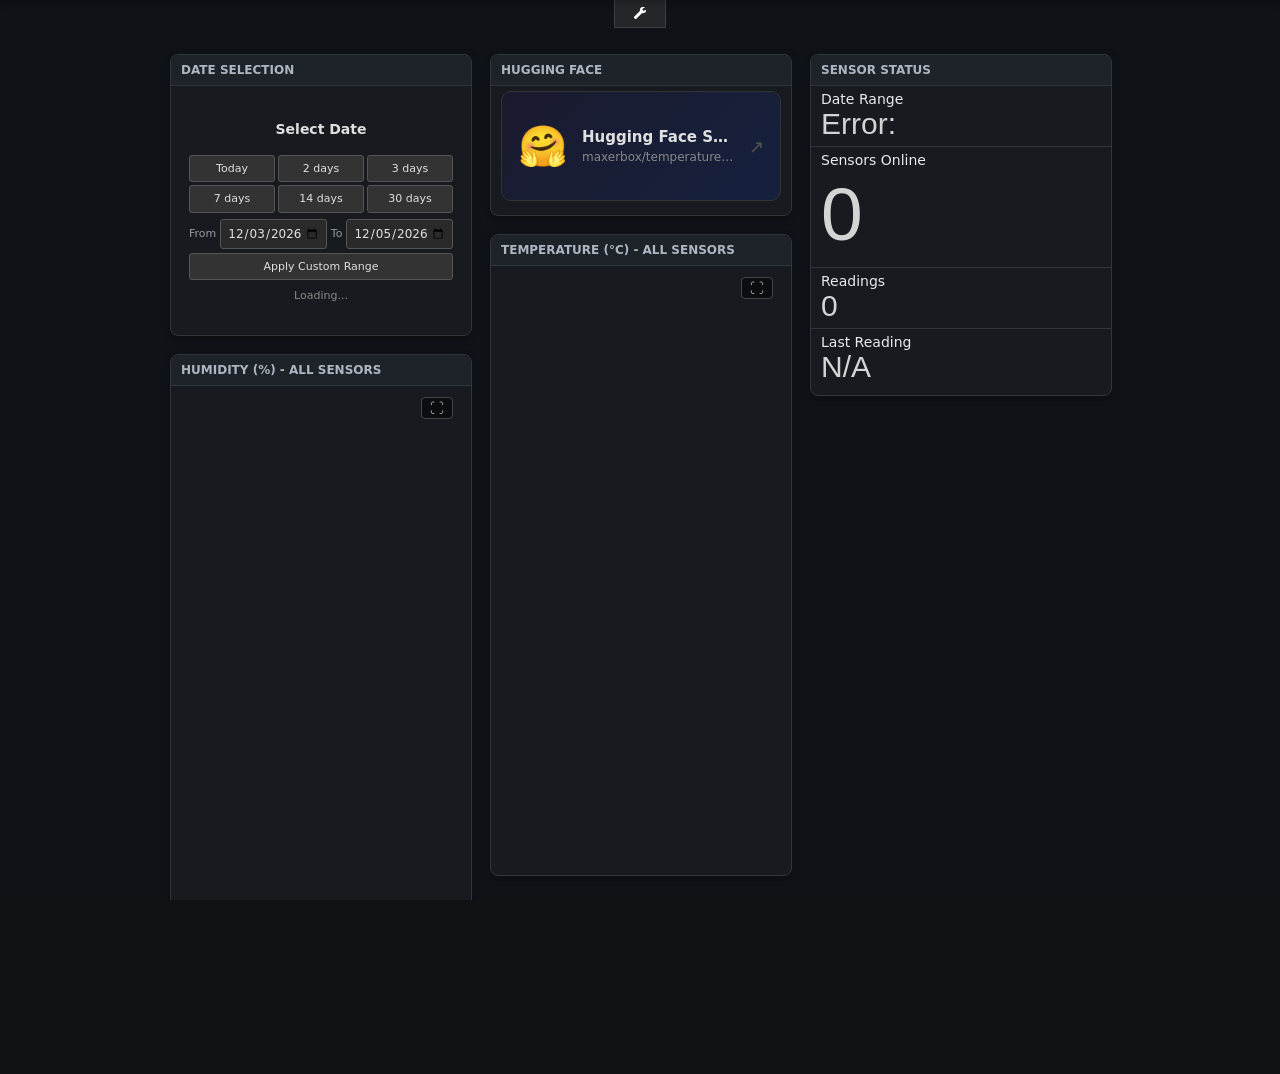
==== commit 87ca373d: "deploy: b00340f07b739caf33783eb74167a05e69943246" ====
--- a/index.html
+++ b/index.html
@@ -2,17 +2,50 @@
 <html>
 <head>
     <meta charset="UTF-8">
-    <title>agent-freeboard</title>
+    <title>Temperature Digital Twin</title>
 	<meta name="mobile-web-app-capable" content="yes">
     <meta name="apple-mobile-web-app-capable" content="yes" />
     <meta name="apple-mobile-web-app-status-bar-style" content="black" />
     <meta name="viewport" content = "width = device-width, initial-scale = 1, user-scalable = no" />
     <link href="css/freeboard.min.css" rel="stylesheet" />
+    <!-- Toastify.js for lightweight toast notifications (no dependencies) -->
+    <link href="https://cdn.jsdelivr.net/npm/toastify-js@1.12.0/src/toastify.min.css" rel="stylesheet" />
     <script src="js/freeboard.thirdparty.min.js"></script>
     <!-- Apache ECharts for time series charts -->
     <script src="https://cdn.jsdelivr.net/npm/echarts@5.5.1/dist/echarts.min.js"></script>
     <!-- timeago.js for human-readable relative timestamps -->
     <script src="https://cdn.jsdelivr.net/npm/timeago.js@4.0.2/dist/timeago.min.js"></script>
+    <!-- Toastify.js for toast notifications -->
+    <script src="https://cdn.jsdelivr.net/npm/toastify-js@1.12.0/src/toastify.js"></script>
+    <script type="text/javascript">
+        // ── Toast helper — available to all plugins via window.showToast ──
+        // Usage: window.showToast("message", "info|success|error|warning")
+        window.showToast = function(message, type) {
+            if (typeof Toastify === "undefined") {
+                console.log("[Toast] (" + (type || "info") + ") " + message);
+                return;
+            }
+            var bgColors = {
+                error:    "linear-gradient(135deg, #d32f2f, #b71c1c)",
+                warning:  "linear-gradient(135deg, #f57c00, #e65100)",
+                success:  "linear-gradient(135deg, #388e3c, #1b5e20)",
+                info:     "linear-gradient(135deg, #1565c0, #0d47a1)"
+            };
+            Toastify({
+                text: message,
+                duration: 8000,
+                close: true,
+                gravity: "top",
+                position: "right",
+                style: {
+                    background: bgColors[type] || bgColors.info,
+                    borderRadius: "6px",
+                    fontSize: "13px",
+                    maxWidth: "420px"
+                }
+            }).showToast();
+        };
+    </script>
     <script type="text/javascript">
         head.js("js/freeboard_plugins.min.js",
                 // *** Load more plugins here ***
@@ -97,11 +130,37 @@
 
                         window.agentFreeboardLoadProjectDashboard = loadProjectDashboard;
 
+                        // Hide loading overlay once the dashboard DOM is ready
+                        window.setLoadingStatus("Loading dashboard...");
+                        setTimeout(window.hideLoadingOverlay, 1500);
+
                     });
                 });
     </script>
 </head>
 <body>
+<!-- Loading overlay — shown until dashboard is ready -->
+<div id="loading-overlay" style="position:fixed;top:0;left:0;width:100%;height:100%;background:#1a1a2e;z-index:99999;display:flex;flex-direction:column;align-items:center;justify-content:center;transition:opacity 0.4s;">
+    <div style="font-size:24px;font-weight:600;color:#e0e0e0;margin-bottom:20px;font-family:'Segoe UI',Arial,sans-serif;">Temperature Digital Twin</div>
+    <div style="width:40px;height:40px;border:3px solid #333;border-top-color:#2196F3;border-radius:50%;animation:spin 0.8s linear infinite;"></div>
+    <div id="loading-status" style="margin-top:16px;color:#888;font-size:13px;font-family:'Segoe UI',Arial,sans-serif;">Initializing dashboard...</div>
+</div>
+<style>@keyframes spin{to{transform:rotate(360deg)}}</style>
+<script>
+    // Update loading status text
+    window.setLoadingStatus = function(msg) {
+        var el = document.getElementById("loading-status");
+        if (el) el.textContent = msg;
+    };
+    // Hide loading overlay
+    window.hideLoadingOverlay = function() {
+        var overlay = document.getElementById("loading-overlay");
+        if (overlay) {
+            overlay.style.opacity = "0";
+            setTimeout(function() { overlay.remove(); }, 400);
+        }
+    };
+</script>
 <div id="board-content">
     <img id="dash-logo" data-bind="attr:{src: header_image}, visible:header_image()">
     <div class="gridster responsive-column-width">
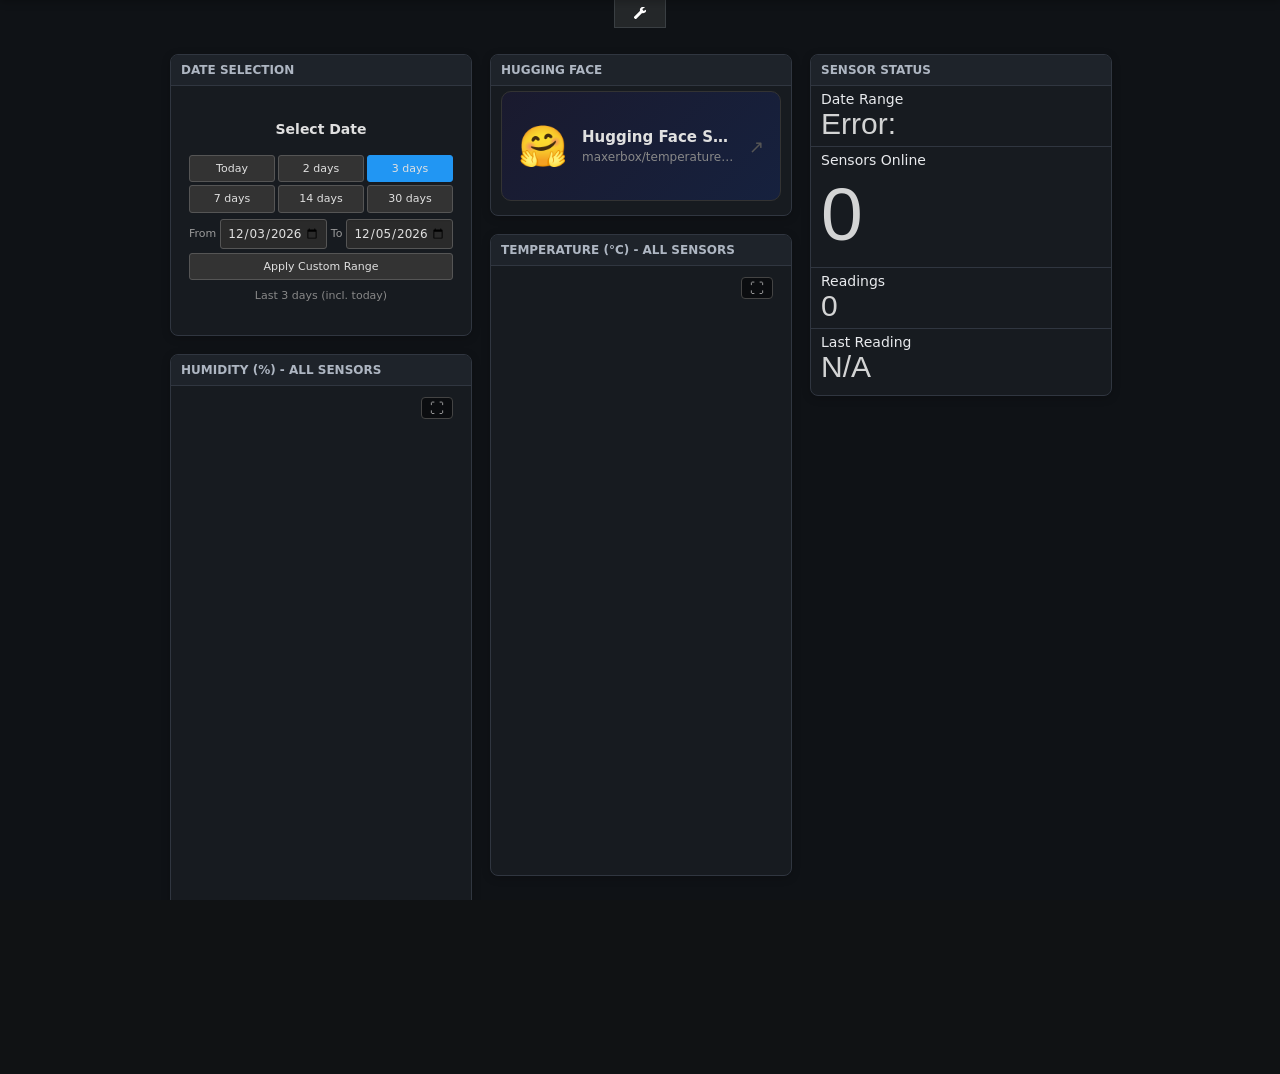
==== commit 9f0c4076: "deploy: b08720dc1c14c7bf67c5b8a29ea72d2e1028f0d9" ====
--- a/index.html
+++ b/index.html
@@ -1,15 +1,21 @@
-<!DOCTYPE html>
+<!doctype html>
 <html>
-<head>
-    <meta charset="UTF-8">
+  <head>
+    <meta charset="UTF-8" />
     <title>Temperature Digital Twin</title>
-	<meta name="mobile-web-app-capable" content="yes">
+    <meta name="mobile-web-app-capable" content="yes" />
     <meta name="apple-mobile-web-app-capable" content="yes" />
     <meta name="apple-mobile-web-app-status-bar-style" content="black" />
-    <meta name="viewport" content = "width = device-width, initial-scale = 1, user-scalable = no" />
+    <meta
+      name="viewport"
+      content="width = device-width, initial-scale = 1, user-scalable = no"
+    />
     <link href="css/freeboard.min.css" rel="stylesheet" />
     <!-- Toastify.js for lightweight toast notifications (no dependencies) -->
-    <link href="https://cdn.jsdelivr.net/npm/toastify-js@1.12.0/src/toastify.min.css" rel="stylesheet" />
+    <link
+      href="https://cdn.jsdelivr.net/npm/toastify-js@1.12.0/src/toastify.min.css"
+      rel="stylesheet"
+    />
     <script src="js/freeboard.thirdparty.min.js"></script>
     <!-- Apache ECharts for time series charts -->
     <script src="https://cdn.jsdelivr.net/npm/echarts@5.5.1/dist/echarts.min.js"></script>
@@ -18,266 +24,387 @@
     <!-- Toastify.js for toast notifications -->
     <script src="https://cdn.jsdelivr.net/npm/toastify-js@1.12.0/src/toastify.js"></script>
     <script type="text/javascript">
-        // ── Toast helper — available to all plugins via window.showToast ──
-        // Usage: window.showToast("message", "info|success|error|warning")
-        window.showToast = function(message, type) {
-            if (typeof Toastify === "undefined") {
-                console.log("[Toast] (" + (type || "info") + ") " + message);
-                return;
-            }
-            var bgColors = {
-                error:    "linear-gradient(135deg, #d32f2f, #b71c1c)",
-                warning:  "linear-gradient(135deg, #f57c00, #e65100)",
-                success:  "linear-gradient(135deg, #388e3c, #1b5e20)",
-                info:     "linear-gradient(135deg, #1565c0, #0d47a1)"
-            };
-            Toastify({
-                text: message,
-                duration: 8000,
-                close: true,
-                gravity: "top",
-                position: "right",
-                style: {
-                    background: bgColors[type] || bgColors.info,
-                    borderRadius: "6px",
-                    fontSize: "13px",
-                    maxWidth: "420px"
-                }
-            }).showToast();
+      // ── Toast helper — available to all plugins via window.showToast ──
+      // Usage: window.showToast("message", "info|success|error|warning")
+      window.showToast = function (message, type) {
+        if (typeof Toastify === "undefined") {
+          console.log("[Toast] (" + (type || "info") + ") " + message);
+          return;
+        }
+        var bgColors = {
+          error: "linear-gradient(135deg, #d32f2f, #b71c1c)",
+          warning: "linear-gradient(135deg, #f57c00, #e65100)",
+          success: "linear-gradient(135deg, #388e3c, #1b5e20)",
+          info: "linear-gradient(135deg, #1565c0, #0d47a1)",
         };
+        Toastify({
+          text: message,
+          duration: 8000,
+          close: true,
+          gravity: "top",
+          position: "right",
+          style: {
+            background: bgColors[type] || bgColors.info,
+            borderRadius: "6px",
+            fontSize: "13px",
+            maxWidth: "420px",
+            zIndex: "100000",
+          },
+          stopOnFocus: true,
+        }).showToast();
+      };
     </script>
     <script type="text/javascript">
-        head.js("js/freeboard_plugins.min.js",
-                // *** Load more plugins here ***
-                "plugins/custom/duckdb_datasource.js",
-                "plugins/custom/hf_dataset_datasource.js",
-                "plugins/custom/timeseries_chart_widget.js",
-                "plugins/custom/datepicker_widget.js",
-                "plugins/custom/link_card_widget.js",
-                function(){
-                    $(function()
-                    { //DOM Ready
-                        freeboard.initialize(true);
-
-                        var hashpattern = window.location.hash.match(/(&|#)source=([^&]+)/);
-                        var savepattern = window.location.hash.match(/(&|#)save=([^&]+)/);
-                        var projectSaveEndpoint = savepattern !== null ? decodeURIComponent(savepattern[2]) : "/api/dashboard";
-
-                        function loadProjectDashboard() {
-                            if (!window.agentFreeboardProjectSource) {
-                                alert("Project dashboard is unavailable in this preview.");
-                                return;
-                            }
-
-                            $.getJSON(window.agentFreeboardProjectSource)
-                                .done(function(data) {
-                                    freeboard.loadDashboard(data, function() {
-                                        freeboard.setEditing(true);
-                                    });
-                                })
-                                .fail(function(xhr) {
-                                    alert("Project dashboard load failed: " + (xhr.statusText || "unknown error"));
-                                });
-                        }
-
-                        function setProjectSaveMode(available, enabled, endpoint) {
-                            window.agentFreeboardDetectedSaveEndpoint = available ? endpoint : null;
-                            window.agentFreeboardSaveEndpoint = available && enabled ? endpoint : null;
-                            $("#project-save-toggle").prop("disabled", !available).prop("checked", Boolean(available && enabled));
-                            $("#project-save-mode").toggleClass("enabled", Boolean(available && enabled));
-                            $("#project-save-mode-value").text(available && enabled ? "Local write-back active" : "Download JSON fallback");
-                            $("#project-save-mode-detail").text(available ? (enabled ? "Save Dashboard writes to the project file." : "Save Dashboard downloads JSON.") : "Project file save is unavailable in this preview.");
-                        }
-
-                        setProjectSaveMode(false, false, projectSaveEndpoint);
-                        $("#project-save-toggle").on("change", function() {
-                            setProjectSaveMode(Boolean(window.agentFreeboardDetectedSaveEndpoint), this.checked, window.agentFreeboardDetectedSaveEndpoint || projectSaveEndpoint);
-                        });
-
-                        $.ajax({ url: projectSaveEndpoint, type: "GET", dataType: "json", cache: false })
-                            .done(function(capability) {
-                                var projectAvailable = Boolean(capability && capability.ok);
-                                var writeAvailable = Boolean(capability && capability.writeEnabled);
-                                window.agentFreeboardProjectSource = projectAvailable ? "/dashboard.json" : null;
-                                $("#project-load-dashboard").toggleClass("disabled", !projectAvailable);
-                                setProjectSaveMode(writeAvailable, writeAvailable, projectSaveEndpoint);
-                                if (hashpattern === null && projectAvailable) {
-                                    loadProjectDashboard();
-                                }
-                            })
-                            .fail(function() {
-                                window.agentFreeboardProjectSource = null;
-                                $("#project-load-dashboard").addClass("disabled");
-                                setProjectSaveMode(false, false, projectSaveEndpoint);
-                                if (hashpattern === null) {
-                                    $.getJSON("examples/temperature-twin.json", function(data) {
-                                        freeboard.loadDashboard(data, function() {
-                                            freeboard.setEditing(false);
-                                        });
-                                    }).fail(function(xhr) {
-                                        console.log("Default dashboard load failed: " + (xhr.statusText || "unknown error"));
-                                    });
-                                }
-                            });
-                        if (hashpattern !== null) {
-                            $.getJSON(decodeURIComponent(hashpattern[2]), function(data) {
-                                freeboard.loadDashboard(data, function() {
-                                    var editpattern = window.location.hash.match(/(&|#)edit=(true|1|yes)/i);
-                                    freeboard.setEditing(editpattern !== null);
-                                });
-                            });
-                        }
-
-                        window.agentFreeboardLoadProjectDashboard = loadProjectDashboard;
-
-                        // Hide loading overlay once the dashboard DOM is ready
-                        window.setLoadingStatus("Loading dashboard...");
-                        setTimeout(window.hideLoadingOverlay, 1500);
-
+      head.js(
+        "js/freeboard_plugins.min.js",
+        // *** Load more plugins here ***
+        "plugins/custom/duckdb_datasource.js",
+        "plugins/custom/hf_dataset_datasource.js",
+        "plugins/custom/timeseries_chart_widget.js",
+        "plugins/custom/datepicker_widget.js",
+        "plugins/custom/link_card_widget.js",
+        function () {
+          $(function () {
+            //DOM Ready
+            freeboard.initialize(true);
+
+            var hashpattern = window.location.hash.match(/(&|#)source=([^&]+)/);
+            var savepattern = window.location.hash.match(/(&|#)save=([^&]+)/);
+            var projectSaveEndpoint =
+              savepattern !== null
+                ? decodeURIComponent(savepattern[2])
+                : "/api/dashboard";
+
+            function loadProjectDashboard() {
+              if (!window.agentFreeboardProjectSource) {
+                alert("Project dashboard is unavailable in this preview.");
+                return;
+              }
+
+              $.getJSON(window.agentFreeboardProjectSource)
+                .done(function (data) {
+                  freeboard.loadDashboard(data, function () {
+                    freeboard.setEditing(true);
+                  });
+                })
+                .fail(function (xhr) {
+                  alert(
+                    "Project dashboard load failed: " +
+                      (xhr.statusText || "unknown error"),
+                  );
+                });
+            }
+
+            function setProjectSaveMode(available, enabled, endpoint) {
+              window.agentFreeboardDetectedSaveEndpoint = available
+                ? endpoint
+                : null;
+              window.agentFreeboardSaveEndpoint =
+                available && enabled ? endpoint : null;
+              $("#project-save-toggle")
+                .prop("disabled", !available)
+                .prop("checked", Boolean(available && enabled));
+              $("#project-save-mode").toggleClass(
+                "enabled",
+                Boolean(available && enabled),
+              );
+              $("#project-save-mode-value").text(
+                available && enabled
+                  ? "Local write-back active"
+                  : "Download JSON fallback",
+              );
+              $("#project-save-mode-detail").text(
+                available
+                  ? enabled
+                    ? "Save Dashboard writes to the project file."
+                    : "Save Dashboard downloads JSON."
+                  : "Project file save is unavailable in this preview.",
+              );
+            }
+
+            setProjectSaveMode(false, false, projectSaveEndpoint);
+            $("#project-save-toggle").on("change", function () {
+              setProjectSaveMode(
+                Boolean(window.agentFreeboardDetectedSaveEndpoint),
+                this.checked,
+                window.agentFreeboardDetectedSaveEndpoint ||
+                  projectSaveEndpoint,
+              );
+            });
+
+            $.ajax({
+              url: projectSaveEndpoint,
+              type: "GET",
+              dataType: "json",
+              cache: false,
+            })
+              .done(function (capability) {
+                var projectAvailable = Boolean(capability && capability.ok);
+                var writeAvailable = Boolean(
+                  capability && capability.writeEnabled,
+                );
+                window.agentFreeboardProjectSource = projectAvailable
+                  ? "/dashboard.json"
+                  : null;
+                $("#project-load-dashboard").toggleClass(
+                  "disabled",
+                  !projectAvailable,
+                );
+                setProjectSaveMode(
+                  writeAvailable,
+                  writeAvailable,
+                  projectSaveEndpoint,
+                );
+                if (hashpattern === null && projectAvailable) {
+                  loadProjectDashboard();
+                }
+              })
+              .fail(function () {
+                window.agentFreeboardProjectSource = null;
+                $("#project-load-dashboard").addClass("disabled");
+                setProjectSaveMode(false, false, projectSaveEndpoint);
+                if (hashpattern === null) {
+                  $.getJSON("examples/temperature-twin.json", function (data) {
+                    freeboard.loadDashboard(data, function () {
+                      freeboard.setEditing(false);
                     });
+                  }).fail(function (xhr) {
+                    console.log(
+                      "Default dashboard load failed: " +
+                        (xhr.statusText || "unknown error"),
+                    );
+                  });
+                }
+              });
+            if (hashpattern !== null) {
+              $.getJSON(decodeURIComponent(hashpattern[2]), function (data) {
+                freeboard.loadDashboard(data, function () {
+                  var editpattern = window.location.hash.match(
+                    /(&|#)edit=(true|1|yes)/i,
+                  );
+                  freeboard.setEditing(editpattern !== null);
                 });
+              });
+            }
+
+            window.agentFreeboardLoadProjectDashboard = loadProjectDashboard;
+
+            // No initial loading indicator — the DuckDB datasource will
+            // show the contextual loading bar when it fetches parquet data.
+          });
+        },
+      );
     </script>
-</head>
-<body>
-<!-- Loading overlay — shown until dashboard is ready -->
-<div id="loading-overlay" style="position:fixed;top:0;left:0;width:100%;height:100%;background:#1a1a2e;z-index:99999;display:flex;flex-direction:column;align-items:center;justify-content:center;transition:opacity 0.4s;">
-    <div style="font-size:24px;font-weight:600;color:#e0e0e0;margin-bottom:20px;font-family:'Segoe UI',Arial,sans-serif;">Temperature Digital Twin</div>
-    <div style="width:40px;height:40px;border:3px solid #333;border-top-color:#2196F3;border-radius:50%;animation:spin 0.8s linear infinite;"></div>
-    <div id="loading-status" style="margin-top:16px;color:#888;font-size:13px;font-family:'Segoe UI',Arial,sans-serif;">Initializing dashboard...</div>
-</div>
-<style>@keyframes spin{to{transform:rotate(360deg)}}</style>
-<script>
-    // Update loading status text
-    window.setLoadingStatus = function(msg) {
-        var el = document.getElementById("loading-status");
-        if (el) el.textContent = msg;
-    };
-    // Hide loading overlay
-    window.hideLoadingOverlay = function() {
-        var overlay = document.getElementById("loading-overlay");
-        if (overlay) {
-            overlay.style.opacity = "0";
-            setTimeout(function() { overlay.remove(); }, 400);
-        }
-    };
-</script>
-<div id="board-content">
-    <img id="dash-logo" data-bind="attr:{src: header_image}, visible:header_image()">
-    <div class="gridster responsive-column-width">
-        <ul data-bind="grid: true">
+  </head>
+  <body>
+    <div id="board-content">
+      <img
+        id="dash-logo"
+        data-bind="attr:{src: header_image}, visible:header_image()"
+      />
+      <div class="gridster responsive-column-width">
+        <ul data-bind="grid: true"></ul>
+      </div>
+    </div>
+    <header id="main-header" data-bind="if:allow_edit">
+      <div id="admin-bar">
+        <div id="admin-menu">
+          <div id="board-tools">
+            <h1 id="board-logo" class="title bordered">
+              agent-freeboard editor
+            </h1>
+            <div id="board-actions">
+              <ul class="board-toolbar vertical">
+                <li data-bind="click: loadDashboardFromLocalFile">
+                  <i
+                    id="full-screen-icon"
+                    class="icon-folder-open icon-white"
+                  ></i
+                  ><label id="full-screen">Load JSON</label>
+                </li>
+                <li
+                  id="project-load-dashboard"
+                  class="disabled"
+                  data-bind="click: loadDashboardFromProject"
+                >
+                  <i class="icon-refresh icon-white"></i
+                  ><label>Load Project</label>
+                </li>
+                <li>
+                  <i class="icon-download-alt icon-white"></i
+                  ><label data-bind="click: saveDashboardClicked"
+                    >Save Dashboard</label
+                  >
+                </li>
+                <li id="add-pane" data-bind="click: createPane">
+                  <i class="icon-plus icon-white"></i><label>Add Pane</label>
+                </li>
+              </ul>
+              <div id="project-save-mode" class="project-save-mode">
+                <div class="project-save-mode-header">
+                  <div class="project-save-mode-label">Project Save Mode</div>
+                  <label class="project-save-toggle"
+                    ><input id="project-save-toggle" type="checkbox" disabled />
+                    Save to project</label
+                  >
+                </div>
+                <div
+                  id="project-save-mode-value"
+                  class="project-save-mode-value"
+                >
+                  Download JSON fallback
+                </div>
+                <div
+                  id="project-save-mode-detail"
+                  class="project-save-mode-detail"
+                >
+                  Project file save is unavailable in this preview.
+                </div>
+              </div>
+            </div>
+          </div>
+          <div id="datasources">
+            <h2 class="title">Datasources</h2>
+
+            <div class="datasource-list-container">
+              <table
+                class="table table-condensed sub-table"
+                id="datasources-list"
+                data-bind="if: datasources().length"
+              >
+                <thead>
+                  <tr>
+                    <th>Name</th>
+                    <th>Last Updated</th>
+                    <th>&nbsp;</th>
+                  </tr>
+                </thead>
+                <tbody data-bind="foreach: datasources">
+                  <tr>
+                    <td>
+                      <span
+                        class="text-button datasource-name"
+                        data-bind="text: name, pluginEditor: {operation: 'edit', type: 'datasource'}"
+                      ></span>
+                    </td>
+                    <td data-bind="text: last_updated"></td>
+                    <td>
+                      <ul class="board-toolbar">
+                        <li data-bind="click: updateNow">
+                          <i class="icon-refresh icon-white"></i>
+                        </li>
+                        <li
+                          data-bind="pluginEditor: {operation: 'delete', type: 'datasource'}"
+                        >
+                          <i class="icon-trash icon-white"></i>
+                        </li>
+                      </ul>
+                    </td>
+                  </tr>
+                </tbody>
+              </table>
+            </div>
+            <span
+              class="text-button table-operation"
+              data-bind="pluginEditor: {operation: 'add', type: 'datasource'}"
+              >ADD</span
+            >
+          </div>
+        </div>
+      </div>
+      <div id="column-tools" class="responsive-column-width">
+        <ul class="board-toolbar left-columns">
+          <li class="column-tool add" data-bind="click: addGridColumnLeft">
+            <span class="column-icon right"></span
+            ><i class="icon-arrow-left icon-white"></i>
+          </li>
+          <li class="column-tool sub" data-bind="click: subGridColumnLeft">
+            <span class="column-icon left"></span
+            ><i class="icon-arrow-right icon-white"></i>
+          </li>
         </ul>
+        <ul class="board-toolbar right-columns">
+          <li class="column-tool sub" data-bind="click: subGridColumnRight">
+            <span class="column-icon right"></span
+            ><i class="icon-arrow-left icon-white"></i>
+          </li>
+          <li class="column-tool add" data-bind="click: addGridColumnRight">
+            <span class="column-icon left"></span
+            ><i class="icon-arrow-right icon-white"></i>
+          </li>
+        </ul>
+      </div>
+      <div id="toggle-header" data-bind="click: toggleEditing">
+        <i id="toggle-header-icon" class="icon-wrench icon-white"></i>
+      </div>
+    </header>
+
+    <div style="display: hidden">
+      <ul data-bind="template: { name: 'pane-template', foreach: panes}"></ul>
     </div>
-</div>
-<header id="main-header" data-bind="if:allow_edit">
-    <div id="admin-bar">
-        <div id="admin-menu">
-            <div id="board-tools">
-                <h1 id="board-logo" class="title bordered">agent-freeboard editor</h1>
-                <div id="board-actions">
-                    <ul class="board-toolbar vertical">
-                        <li data-bind="click: loadDashboardFromLocalFile"><i id="full-screen-icon" class="icon-folder-open icon-white"></i><label id="full-screen">Load JSON</label></li>
-                        <li id="project-load-dashboard" class="disabled" data-bind="click: loadDashboardFromProject"><i class="icon-refresh icon-white"></i><label>Load Project</label></li>
-                        <li><i class="icon-download-alt icon-white"></i><label data-bind="click: saveDashboardClicked">Save Dashboard</label></li>
-                        <li id="add-pane" data-bind="click: createPane"><i class="icon-plus icon-white"></i><label>Add Pane</label></li>
-                    </ul>
-                    <div id="project-save-mode" class="project-save-mode">
-                        <div class="project-save-mode-header">
-                            <div class="project-save-mode-label">Project Save Mode</div>
-                            <label class="project-save-toggle"><input id="project-save-toggle" type="checkbox" disabled> Save to project</label>
-                        </div>
-                        <div id="project-save-mode-value" class="project-save-mode-value">Download JSON fallback</div>
-                        <div id="project-save-mode-detail" class="project-save-mode-detail">Project file save is unavailable in this preview.</div>
-                    </div>
-                </div>
-            </div>
-            <div id="datasources">
-                <h2 class="title">Datasources</h2>
-
-                <div class="datasource-list-container">
-                    <table class="table table-condensed sub-table" id="datasources-list" data-bind="if: datasources().length">
-                        <thead>
-                        <tr>
-                            <th>Name</th>
-                            <th>Last Updated</th>
-                            <th>&nbsp;</th>
-                        </tr>
-                        </thead>
-                        <tbody data-bind="foreach: datasources">
-                        <tr>
-                            <td>
-                                <span class="text-button datasource-name" data-bind="text: name, pluginEditor: {operation: 'edit', type: 'datasource'}"></span>
-                            </td>
-                            <td data-bind="text: last_updated"></td>
-                            <td>
-                                <ul class="board-toolbar">
-                                    <li data-bind="click: updateNow"><i class="icon-refresh icon-white"></i></li>
-                                    <li data-bind="pluginEditor: {operation: 'delete', type: 'datasource'}">
-                                        <i class="icon-trash icon-white"></i></li>
-                                </ul>
-                            </td>
-                        </tr>
-                        </tbody>
-                    </table>
-                </div>
-                <span class="text-button table-operation" data-bind="pluginEditor: {operation: 'add', type: 'datasource'}">ADD</span>
-            </div>
-        </div>
-    </div>
-	<div id="column-tools" class="responsive-column-width">
-		<ul class="board-toolbar left-columns">
-			<li class="column-tool add" data-bind="click: addGridColumnLeft"><span class="column-icon right"></span><i class="icon-arrow-left icon-white"></i></li>
-			<li class="column-tool sub" data-bind="click: subGridColumnLeft"><span class="column-icon left"></span><i class="icon-arrow-right icon-white"></i></li>
-		</ul>
-		<ul class="board-toolbar right-columns">
-			<li class="column-tool sub" data-bind="click: subGridColumnRight"><span class="column-icon right"></span><i class="icon-arrow-left icon-white"></i></li>
-			<li class="column-tool add" data-bind="click: addGridColumnRight"><span class="column-icon left"></span><i class="icon-arrow-right icon-white"></i></li>
-		</ul>
-	</div>
-    <div id="toggle-header" data-bind="click: toggleEditing">
-        <i id="toggle-header-icon" class="icon-wrench icon-white"></i></div>
-</header>
-
-<div style="display:hidden">
-    <ul data-bind="template: { name: 'pane-template', foreach: panes}">
-    </ul>
-</div>
-
-<script type="text/html" id="pane-template">
-    <li data-bind="pane: true">
+
+    <script type="text/html" id="pane-template">
+      <li data-bind="pane: true">
         <header>
-            <h1 class="pane-title" data-bind="editableText: title, editable: $root.isEditing"></h1>
-            <ul class="board-toolbar pane-tools">
-                <li data-bind="pluginEditor: {operation: 'add', type: 'widget'}">
-                    <i class="icon-plus icon-white"></i>
-                </li>
-                <li data-bind="pluginEditor: {operation: 'edit', type: 'pane'}">
-                    <i class="icon-wrench icon-white"></i>
-                </li>
-                <li data-bind="pluginEditor: {operation: 'delete', type: 'pane'}">
-                    <i class="icon-trash icon-white"></i>
-                </li>
-            </ul>
+          <h1
+            class="pane-title"
+            data-bind="editableText: title, editable: $root.isEditing"
+          ></h1>
+          <ul class="board-toolbar pane-tools">
+            <li data-bind="pluginEditor: {operation: 'add', type: 'widget'}">
+              <i class="icon-plus icon-white"></i>
+            </li>
+            <li data-bind="pluginEditor: {operation: 'edit', type: 'pane'}">
+              <i class="icon-wrench icon-white"></i>
+            </li>
+            <li data-bind="pluginEditor: {operation: 'delete', type: 'pane'}">
+              <i class="icon-trash icon-white"></i>
+            </li>
+          </ul>
         </header>
         <section data-bind="foreach: widgets">
-            <div class="sub-section" data-bind="css: 'sub-section-height-' + height()">
-                <div class="widget" data-bind="widget: true, css:{fillsize:fillSize}"></div>
-                <div class="sub-section-tools">
-                    <ul class="board-toolbar">
-                        <!-- ko if:$parent.widgetCanMoveUp($data) -->
-                        <li data-bind="click:$parent.moveWidgetUp"><i class="icon-chevron-up icon-white"></i></li>
-                        <!-- /ko -->
-                        <!-- ko if:$parent.widgetCanMoveDown($data) -->
-                        <li data-bind="click:$parent.moveWidgetDown"><i class="icon-chevron-down icon-white"></i></li>
-                        <!-- /ko -->
-                        <li data-bind="pluginEditor: {operation: 'edit', type: 'widget'}"><i class="icon-wrench icon-white"></i></li>
-                        <li data-bind="pluginEditor: {operation: 'delete', type: 'widget'}"><i class="icon-trash icon-white"></i></li>
-                    </ul>
-                </div>
+          <div
+            class="sub-section"
+            data-bind="css: 'sub-section-height-' + height()"
+          >
+            <div
+              class="widget"
+              data-bind="widget: true, css:{fillsize:fillSize}"
+            ></div>
+            <div class="sub-section-tools">
+              <ul class="board-toolbar">
+                <!-- ko if:$parent.widgetCanMoveUp($data) -->
+                <li data-bind="click:$parent.moveWidgetUp">
+                  <i class="icon-chevron-up icon-white"></i>
+                </li>
+                <!-- /ko -->
+                <!-- ko if:$parent.widgetCanMoveDown($data) -->
+                <li data-bind="click:$parent.moveWidgetDown">
+                  <i class="icon-chevron-down icon-white"></i>
+                </li>
+                <!-- /ko -->
+                <li
+                  data-bind="pluginEditor: {operation: 'edit', type: 'widget'}"
+                >
+                  <i class="icon-wrench icon-white"></i>
+                </li>
+                <li
+                  data-bind="pluginEditor: {operation: 'delete', type: 'widget'}"
+                >
+                  <i class="icon-trash icon-white"></i>
+                </li>
+              </ul>
             </div>
+          </div>
         </section>
-        <button type="button" class="pane-add-widget" data-bind="visible: $root.isEditing, pluginEditor: {operation: 'add', type: 'widget'}">Add widget</button>
-    </li>
-</script>
-
-</body>
+        <button
+          type="button"
+          class="pane-add-widget"
+          data-bind="visible: $root.isEditing, pluginEditor: {operation: 'add', type: 'widget'}"
+        >
+          Add widget
+        </button>
+      </li>
+    </script>
+  </body>
 </html>
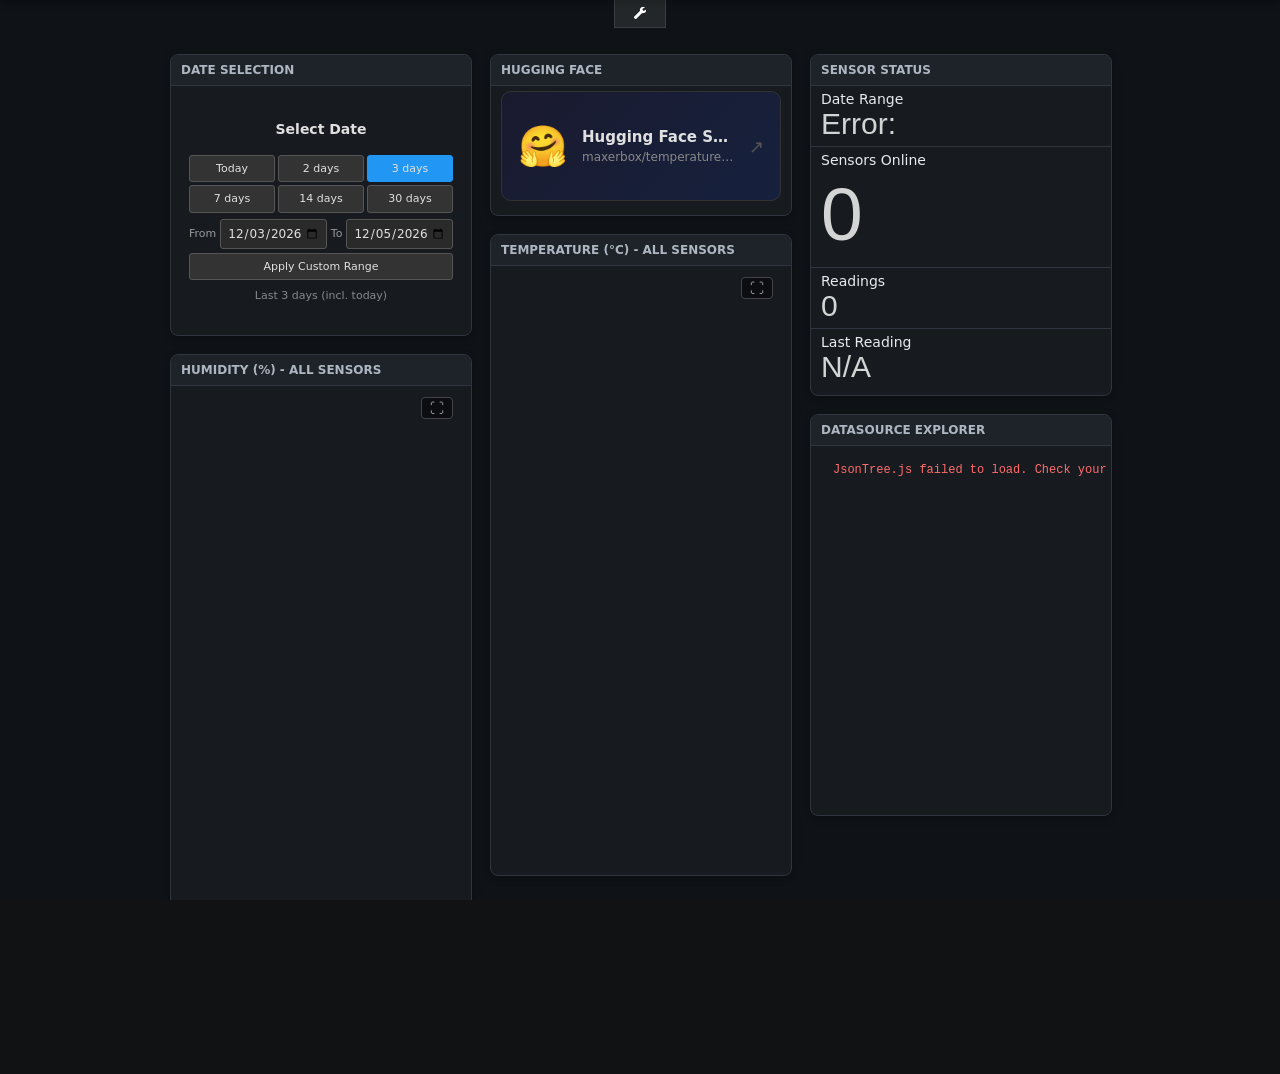
==== commit 73afd985: "deploy: cbdcaa430bc4a34fda110a2bd92f533e88f5a2f6" ====
--- a/index.html
+++ b/index.html
@@ -11,6 +11,11 @@
       content="width = device-width, initial-scale = 1, user-scalable = no"
     />
     <link href="css/freeboard.min.css" rel="stylesheet" />
+    <!-- JsonTree.js for datasource explorer tree view (zero-dependency, MIT) -->
+    <link
+      href="https://cdn.jsdelivr.net/gh/williamtroup/JsonTree.js@4.7.1/dist/jsontree.js.min.css"
+      rel="stylesheet"
+    />
     <!-- Toastify.js for lightweight toast notifications (no dependencies) -->
     <link
       href="https://cdn.jsdelivr.net/npm/toastify-js@1.12.0/src/toastify.min.css"
@@ -19,6 +24,8 @@
     <script src="js/freeboard.thirdparty.min.js"></script>
     <!-- Apache ECharts for time series charts -->
     <script src="https://cdn.jsdelivr.net/npm/echarts@5.5.1/dist/echarts.min.js"></script>
+    <!-- JsonTree.js for datasource explorer tree view (zero-dependency, MIT) -->
+    <script src="https://cdn.jsdelivr.net/gh/williamtroup/JsonTree.js@4.7.1/dist/jsontree.min.js"></script>
     <!-- timeago.js for human-readable relative timestamps -->
     <script src="https://cdn.jsdelivr.net/npm/timeago.js@4.0.2/dist/timeago.min.js"></script>
     <!-- Toastify.js for toast notifications -->
@@ -63,6 +70,7 @@
         "plugins/custom/timeseries_chart_widget.js",
         "plugins/custom/datepicker_widget.js",
         "plugins/custom/link_card_widget.js",
+        "plugins/custom/datasource_explorer_widget.js",
         function () {
           $(function () {
             //DOM Ready
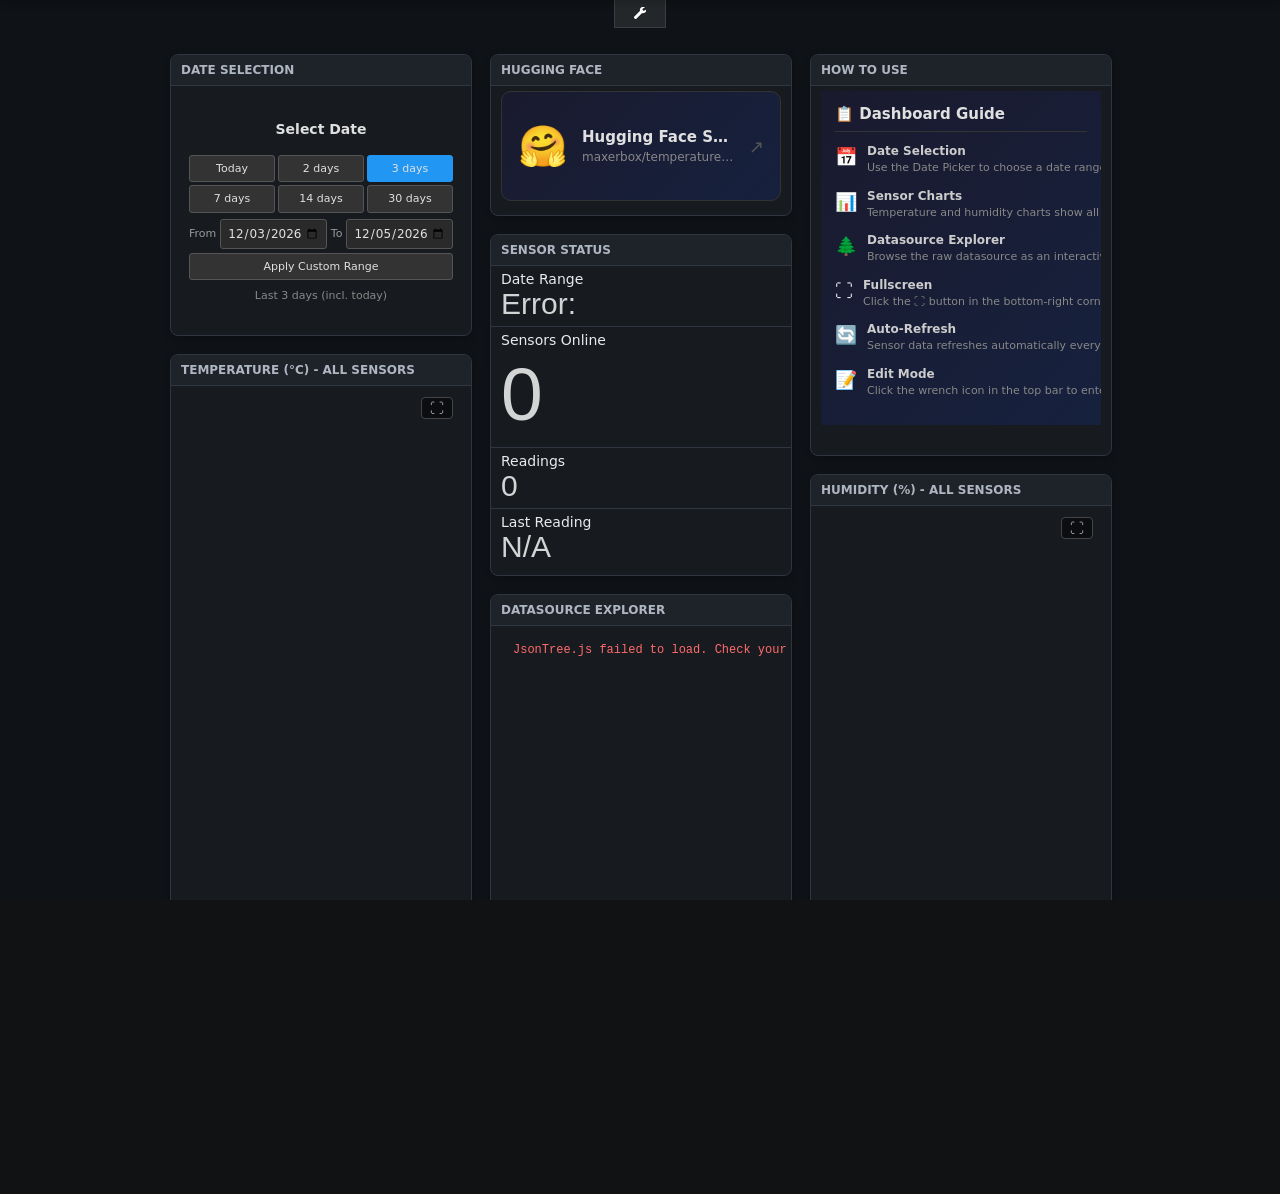
==== commit 2e09503b: "deploy: 4599b0c6b169a06e2e081cd8a02bb51846554e62" ====
--- a/index.html
+++ b/index.html
@@ -71,6 +71,7 @@
         "plugins/custom/datepicker_widget.js",
         "plugins/custom/link_card_widget.js",
         "plugins/custom/datasource_explorer_widget.js",
+        "plugins/custom/documentation_widget.js",
         function () {
           $(function () {
             //DOM Ready
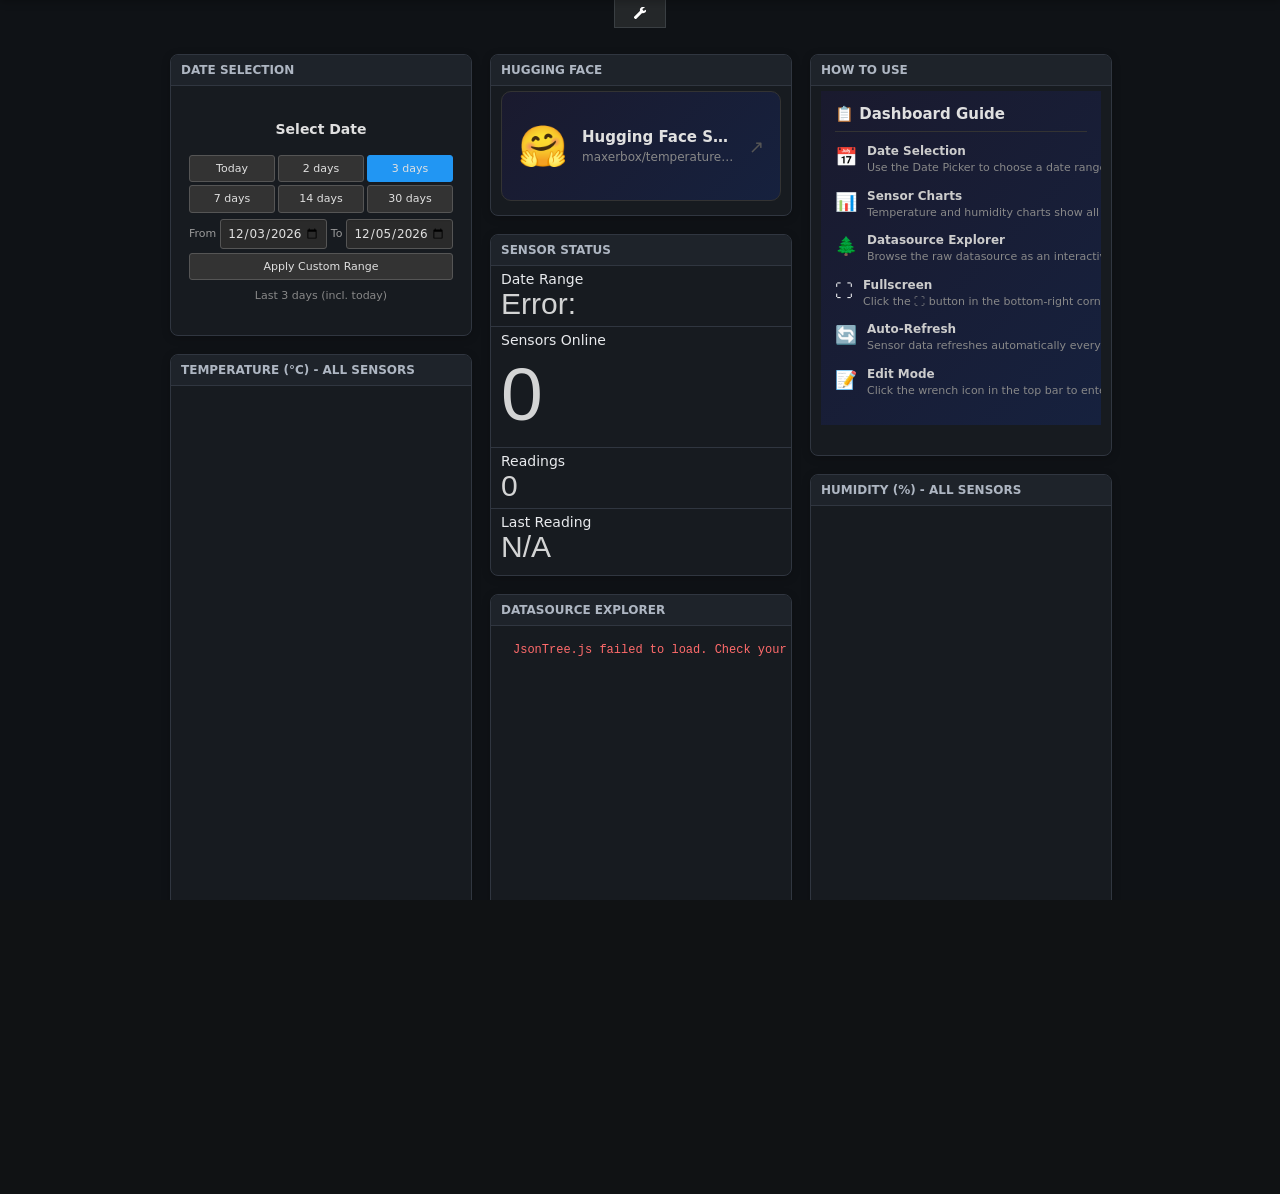
==== commit e1d4e5d5: "deploy: 4b1d0f12f7ae6c95fad3a7704ac054dc600573ca" ====
--- a/index.html
+++ b/index.html
@@ -10,12 +10,19 @@
       name="viewport"
       content="width = device-width, initial-scale = 1, user-scalable = no"
     />
-    <link href="css/freeboard.min.css" rel="stylesheet" />
+    <link href="css/freeboard.css" rel="stylesheet" />
     <!-- JsonTree.js for datasource explorer tree view (zero-dependency, MIT) -->
     <link
       href="https://cdn.jsdelivr.net/gh/williamtroup/JsonTree.js@4.7.1/dist/jsontree.js.min.css"
       rel="stylesheet"
     />
+    <!-- Override JsonTree.js max-width so the tree fills the full card width -->
+    <style>
+      div.json-tree-js {
+        max-width: none !important;
+        display: block !important;
+      }
+    </style>
     <!-- Toastify.js for lightweight toast notifications (no dependencies) -->
     <link
       href="https://cdn.jsdelivr.net/npm/toastify-js@1.12.0/src/toastify.min.css"
--- a/css/freeboard.css
+++ b/css/freeboard.css
@@ -0,0 +1,3156 @@
+/* ambiance theme for codemirror */
+
+/* Color scheme */
+
+.cm-s-ambiance .cm-keyword { color: #cda869; }
+.cm-s-ambiance .cm-atom { color: #CF7EA9; }
+.cm-s-ambiance .cm-number { color: #78CF8A; }
+.cm-s-ambiance .cm-def { color: #aac6e3; }
+.cm-s-ambiance .cm-variable { color: #ffb795; }
+.cm-s-ambiance .cm-variable-2 { color: #eed1b3; }
+.cm-s-ambiance .cm-variable-3 { color: #faded3; }
+.cm-s-ambiance .cm-property { color: #eed1b3; }
+.cm-s-ambiance .cm-operator {color: #fa8d6a;}
+.cm-s-ambiance .cm-comment { color: #555; font-style:italic; }
+.cm-s-ambiance .cm-string { color: #8f9d6a; }
+.cm-s-ambiance .cm-string-2 { color: #9d937c; }
+.cm-s-ambiance .cm-meta { color: #D2A8A1; }
+.cm-s-ambiance .cm-qualifier { color: yellow; }
+.cm-s-ambiance .cm-builtin { color: #9999cc; }
+.cm-s-ambiance .cm-bracket { color: #24C2C7; }
+.cm-s-ambiance .cm-tag { color: #fee4ff }
+.cm-s-ambiance .cm-attribute {  color: #9B859D; }
+.cm-s-ambiance .cm-header {color: blue;}
+.cm-s-ambiance .cm-quote { color: #24C2C7; }
+.cm-s-ambiance .cm-hr { color: pink; }
+.cm-s-ambiance .cm-link { color: #F4C20B; }
+.cm-s-ambiance .cm-special { color: #FF9D00; }
+.cm-s-ambiance .cm-error { color: #AF2018; }
+
+.cm-s-ambiance .CodeMirror-matchingbracket { color: #0f0; }
+.cm-s-ambiance .CodeMirror-nonmatchingbracket { color: #f22; }
+
+.cm-s-ambiance .CodeMirror-selected {
+  background: rgba(255, 255, 255, 0.15);
+}
+.cm-s-ambiance.CodeMirror-focused .CodeMirror-selected {
+  background: rgba(255, 255, 255, 0.10);
+}
+
+/* Editor styling */
+
+.cm-s-ambiance.CodeMirror {
+  line-height: 1.40em;
+  color: #E6E1DC;
+  background-color: #202020;
+  -webkit-box-shadow: inset 0 0 10px black;
+  -moz-box-shadow: inset 0 0 10px black;
+  box-shadow: inset 0 0 10px black;
+}
+
+.cm-s-ambiance .CodeMirror-gutters {
+  background: #3D3D3D;
+  border-right: 1px solid #4D4D4D;
+  box-shadow: 0 10px 20px black;
+}
+
+.cm-s-ambiance .CodeMirror-linenumber {
+  text-shadow: 0px 1px 1px #4d4d4d;
+  color: #222;
+  padding: 0 5px;
+}
+
+.cm-s-ambiance .CodeMirror-lines .CodeMirror-cursor {
+  border-left: 1px solid #7991E8;
+}
+
+.cm-s-ambiance .CodeMirror-activeline-background {
+  background: none repeat scroll 0% 0% rgba(255, 255, 255, 0.031);
+}
+
+.cm-s-ambiance.CodeMirror,
+.cm-s-ambiance .CodeMirror-gutters {
+  background-image: url("[data-uri]");
+}
+
+/* BASICS */
+
+.CodeMirror {
+  /* Set height, width, borders, and global font properties here */
+  font-family: monospace;
+  height: 300px;
+}
+.CodeMirror-scroll {
+  /* Set scrolling behaviour here */
+  overflow: auto;
+}
+
+/* PADDING */
+
+.CodeMirror-lines {
+  padding: 4px 0; /* Vertical padding around content */
+}
+.CodeMirror pre {
+  padding: 0 4px; /* Horizontal padding of content */
+}
+
+.CodeMirror-scrollbar-filler, .CodeMirror-gutter-filler {
+  background-color: white; /* The little square between H and V scrollbars */
+}
+
+/* GUTTER */
+
+.CodeMirror-gutters {
+  border-right: 1px solid #ddd;
+  background-color: #f7f7f7;
+  white-space: nowrap;
+}
+.CodeMirror-linenumbers {}
+.CodeMirror-linenumber {
+  padding: 0 3px 0 5px;
+  min-width: 20px;
+  text-align: right;
+  color: #999;
+  -moz-box-sizing: content-box;
+  box-sizing: content-box;
+}
+
+/* CURSOR */
+
+.CodeMirror div.CodeMirror-cursor {
+  border-left: 1px solid black;
+}
+/* Shown when moving in bi-directional text */
+.CodeMirror div.CodeMirror-secondarycursor {
+  border-left: 1px solid silver;
+}
+.CodeMirror.cm-keymap-fat-cursor div.CodeMirror-cursor {
+  width: auto;
+  border: 0;
+  background: #7e7;
+}
+/* Can style cursor different in overwrite (non-insert) mode */
+div.CodeMirror-overwrite div.CodeMirror-cursor {}
+
+.cm-tab { display: inline-block; }
+
+.CodeMirror-ruler {
+  border-left: 1px solid #ccc;
+  position: absolute;
+}
+
+/* DEFAULT THEME */
+
+.cm-s-default .cm-keyword {color: #708;}
+.cm-s-default .cm-atom {color: #219;}
+.cm-s-default .cm-number {color: #164;}
+.cm-s-default .cm-def {color: #00f;}
+.cm-s-default .cm-variable,
+.cm-s-default .cm-punctuation,
+.cm-s-default .cm-property,
+.cm-s-default .cm-operator {}
+.cm-s-default .cm-variable-2 {color: #05a;}
+.cm-s-default .cm-variable-3 {color: #085;}
+.cm-s-default .cm-comment {color: #a50;}
+.cm-s-default .cm-string {color: #a11;}
+.cm-s-default .cm-string-2 {color: #f50;}
+.cm-s-default .cm-meta {color: #555;}
+.cm-s-default .cm-qualifier {color: #555;}
+.cm-s-default .cm-builtin {color: #30a;}
+.cm-s-default .cm-bracket {color: #997;}
+.cm-s-default .cm-tag {color: #170;}
+.cm-s-default .cm-attribute {color: #00c;}
+.cm-s-default .cm-header {color: blue;}
+.cm-s-default .cm-quote {color: #090;}
+.cm-s-default .cm-hr {color: #999;}
+.cm-s-default .cm-link {color: #00c;}
+
+.cm-negative {color: #d44;}
+.cm-positive {color: #292;}
+.cm-header, .cm-strong {font-weight: bold;}
+.cm-em {font-style: italic;}
+.cm-link {text-decoration: underline;}
+
+.cm-s-default .cm-error {color: #f00;}
+.cm-invalidchar {color: #f00;}
+
+div.CodeMirror span.CodeMirror-matchingbracket {color: #0f0;}
+div.CodeMirror span.CodeMirror-nonmatchingbracket {color: #f22;}
+.CodeMirror-activeline-background {background: #e8f2ff;}
+
+/* STOP */
+
+/* The rest of this file contains styles related to the mechanics of
+   the editor. You probably shouldn't touch them. */
+
+.CodeMirror {
+  line-height: 1;
+  position: relative;
+  overflow: hidden;
+  background: white;
+  color: black;
+}
+
+.CodeMirror-scroll {
+  /* 30px is the magic margin used to hide the element's real scrollbars */
+  /* See overflow: hidden in .CodeMirror */
+  margin-bottom: -30px; margin-right: -30px;
+  padding-bottom: 30px;
+  height: 100%;
+  outline: none; /* Prevent dragging from highlighting the element */
+  position: relative;
+  -moz-box-sizing: content-box;
+  box-sizing: content-box;
+}
+.CodeMirror-sizer {
+  position: relative;
+  border-right: 30px solid transparent;
+  -moz-box-sizing: content-box;
+  box-sizing: content-box;
+}
+
+/* The fake, visible scrollbars. Used to force redraw during scrolling
+   before actuall scrolling happens, thus preventing shaking and
+   flickering artifacts. */
+.CodeMirror-vscrollbar, .CodeMirror-hscrollbar, .CodeMirror-scrollbar-filler, .CodeMirror-gutter-filler {
+  position: absolute;
+  z-index: 6;
+  display: none;
+}
+.CodeMirror-vscrollbar {
+  right: 0; top: 0;
+  overflow-x: hidden;
+  overflow-y: scroll;
+}
+.CodeMirror-hscrollbar {
+  bottom: 0; left: 0;
+  overflow-y: hidden;
+  overflow-x: scroll;
+}
+.CodeMirror-scrollbar-filler {
+  right: 0; bottom: 0;
+}
+.CodeMirror-gutter-filler {
+  left: 0; bottom: 0;
+}
+
+.CodeMirror-gutters {
+  position: absolute; left: 0; top: 0;
+  padding-bottom: 30px;
+  z-index: 3;
+}
+.CodeMirror-gutter {
+  white-space: normal;
+  height: 100%;
+  -moz-box-sizing: content-box;
+  box-sizing: content-box;
+  padding-bottom: 30px;
+  margin-bottom: -32px;
+  display: inline-block;
+  /* Hack to make IE7 behave */
+  *zoom:1;
+  *display:inline;
+}
+.CodeMirror-gutter-elt {
+  position: absolute;
+  cursor: default;
+  z-index: 4;
+}
+
+.CodeMirror-lines {
+  cursor: text;
+}
+.CodeMirror pre {
+  /* Reset some styles that the rest of the page might have set */
+  -moz-border-radius: 0; -webkit-border-radius: 0; border-radius: 0;
+  border-width: 0;
+  background: transparent;
+  font-family: inherit;
+  font-size: inherit;
+  margin: 0;
+  white-space: pre;
+  word-wrap: normal;
+  line-height: inherit;
+  color: inherit;
+  z-index: 2;
+  position: relative;
+  overflow: visible;
+}
+.CodeMirror-wrap pre {
+  word-wrap: break-word;
+  white-space: pre-wrap;
+  word-break: normal;
+}
+
+.CodeMirror-linebackground {
+  position: absolute;
+  left: 0; right: 0; top: 0; bottom: 0;
+  z-index: 0;
+}
+
+.CodeMirror-linewidget {
+  position: relative;
+  z-index: 2;
+  overflow: auto;
+}
+
+.CodeMirror-widget {}
+
+.CodeMirror-wrap .CodeMirror-scroll {
+  overflow-x: hidden;
+}
+
+.CodeMirror-measure {
+  position: absolute;
+  width: 100%;
+  height: 0;
+  overflow: hidden;
+  visibility: hidden;
+}
+.CodeMirror-measure pre { position: static; }
+
+.CodeMirror div.CodeMirror-cursor {
+  position: absolute;
+  border-right: none;
+  width: 0;
+}
+
+div.CodeMirror-cursors {
+  visibility: hidden;
+  position: relative;
+  z-index: 1;
+}
+.CodeMirror-focused div.CodeMirror-cursors {
+  visibility: visible;
+}
+
+.CodeMirror-selected { background: #d9d9d9; }
+.CodeMirror-focused .CodeMirror-selected { background: #d7d4f0; }
+.CodeMirror-crosshair { cursor: crosshair; }
+
+.cm-searching {
+  background: #ffa;
+  background: rgba(255, 255, 0, .4);
+}
+
+/* IE7 hack to prevent it from returning funny offsetTops on the spans */
+.CodeMirror span { *vertical-align: text-bottom; }
+
+/* Used to force a border model for a node */
+.cm-force-border { padding-right: .1px; }
+
+@media print {
+  /* Hide the cursor when printing */
+  .CodeMirror div.CodeMirror-cursors {
+    visibility: hidden;
+  }
+}
+
+/*! gridster.js - v0.1.0 - 2013-06-14 - * http://gridster.net/ - Copyright (c) 2013 ducksboard; Licensed MIT */
+.gridster{position:relative}.gridster>*{margin:0 auto;-webkit-transition:height .4s;-moz-transition:height .4s;-o-transition:height .4s;-ms-transition:height .4s;transition:height .4s}.gridster .gs_w{z-index:2;position:absolute}.ready .gs_w:not(.preview-holder){-webkit-transition:opacity .3s,left .3s,top .3s;-moz-transition:opacity .3s,left .3s,top .3s;-o-transition:opacity .3s,left .3s,top .3s;transition:opacity .3s,left .3s,top .3s}.ready .gs_w:not(.preview-holder){-webkit-transition:opacity .3s,left .3s,top .3s,width .3s,height .3s;-moz-transition:opacity .3s,left .3s,top .3s,width .3s,height .3s;-o-transition:opacity .3s,left .3s,top .3s,width .3s,height .3s;transition:opacity .3s,left .3s,top .3s,width .3s,height .3s}.gridster .preview-holder{z-index:1;position:absolute;background-color:#fff;border-color:#fff;opacity:.3}.gridster .player-revert{z-index:10!important;-webkit-transition:left .3s,top .3s!important;-moz-transition:left .3s,top .3s!important;-o-transition:left .3s,top .3s!important;transition:left .3s,top .3s!important}.gridster .dragging{z-index:10!important;-webkit-transition:all 0s!important;-moz-transition:all 0s!important;-o-transition:all 0s!important;transition:all 0s!important}
+/*! normalize.css v2.1.2 | MIT License | git.io/normalize */
+
+/* ==========================================================================
+   HTML5 display definitions
+   ========================================================================== */
+
+/**
+ * Correct `block` display not defined in IE 8/9.
+ */
+
+article,
+aside,
+details,
+figcaption,
+figure,
+footer,
+header,
+hgroup,
+main,
+nav,
+section,
+summary {
+	display: block;
+}
+
+/**
+ * Correct `inline-block` display not defined in IE 8/9.
+ */
+
+audio,
+canvas,
+video {
+	display: inline-block;
+}
+
+/**
+ * Prevent modern browsers from displaying `audio` without controls.
+ * Remove excess height in iOS 5 devices.
+ */
+
+audio:not([controls]) {
+	display: none;
+	height: 0;
+}
+
+/**
+ * Address styling not present in IE 8/9.
+ */
+
+[hidden] {
+	display: none;
+}
+
+/* ==========================================================================
+   Base
+   ========================================================================== */
+
+/**
+ * 1. Set default font family to sans-serif.
+ * 2. Prevent iOS text size adjust after orientation change, without disabling
+ *    user zoom.
+ */
+
+html {
+	-webkit-touch-callout: none;
+	-webkit-user-select: none;
+	-khtml-user-select: none;
+	-moz-user-select: none;
+	-ms-user-select: none;
+	user-select: none;
+	font-family: sans-serif; /* 1 */
+	-ms-text-size-adjust: 100%; /* 2 */
+	-webkit-text-size-adjust: 100%; /* 2 */
+}
+
+/**
+ * Remove default margin.
+ */
+
+body {
+	margin: 0;
+}
+
+/* Hacky hack. Remove scrollbars for 320 width screens */
+@media screen and (max-width : 320px) {
+	body::-webkit-scrollbar {
+		display: none;
+	}
+}
+
+/* ==========================================================================
+   Links
+   ========================================================================== */
+
+/**
+ * Address `outline` inconsistency between Chrome and other browsers.
+ */
+
+a:focus {
+	outline: thin dotted;
+}
+
+/**
+ * Improve readability when focused and also mouse hovered in all browsers.
+ */
+
+a:active,
+a:hover {
+	outline: 0;
+}
+
+/* ==========================================================================
+   Typography
+   ========================================================================== */
+
+/**
+ * Address variable `h1` font-size and margin within `section` and `article`
+ * contexts in Firefox 4+, Safari 5, and Chrome.
+ */
+
+h1 {
+	font-size: 2em;
+	margin: 0.67em 0;
+}
+
+/**
+ * Address styling not present in IE 8/9, Safari 5, and Chrome.
+ */
+
+abbr[title] {
+	border-bottom: 1px dotted;
+}
+
+/**
+ * Address style set to `bolder` in Firefox 4+, Safari 5, and Chrome.
+ */
+
+b,
+strong {
+	font-weight: bold;
+}
+
+/**
+ * Address styling not present in Safari 5 and Chrome.
+ */
+
+dfn {
+	font-style: italic;
+}
+
+/**
+ * Address differences between Firefox and other browsers.
+ */
+
+hr {
+	-moz-box-sizing: content-box;
+	box-sizing: content-box;
+	height: 0;
+}
+
+/**
+ * Address styling not present in IE 8/9.
+ */
+
+mark {
+	background: #ff0;
+	color: #000;
+}
+
+/**
+ * Correct font family set oddly in Safari 5 and Chrome.
+ */
+
+code,
+kbd,
+pre,
+samp {
+	font-family: monospace, serif;
+	font-size: 1em;
+}
+
+/**
+ * Improve readability of pre-formatted text in all browsers.
+ */
+
+pre {
+	white-space: pre-wrap;
+}
+
+/**
+ * Set consistent quote types.
+ */
+
+q {
+	quotes: "\201C" "\201D" "\2018" "\2019";
+}
+
+/**
+ * Address inconsistent and variable font size in all browsers.
+ */
+
+small {
+	font-size: 80%;
+}
+
+/**
+ * Prevent `sub` and `sup` affecting `line-height` in all browsers.
+ */
+
+sub,
+sup {
+	font-size: 75%;
+	line-height: 0;
+	position: relative;
+	vertical-align: baseline;
+}
+
+sup {
+	top: -0.5em;
+}
+
+sub {
+	bottom: -0.25em;
+}
+
+/* ==========================================================================
+   Embedded content
+   ========================================================================== */
+
+/**
+ * Remove border when inside `a` element in IE 8/9.
+ */
+
+img {
+	border: 0;
+}
+
+/**
+ * Correct overflow displayed oddly in IE 9.
+ */
+
+svg:not(:root) {
+	overflow: hidden;
+}
+
+/* ==========================================================================
+   Figures
+   ========================================================================== */
+
+/**
+ * Address margin not present in IE 8/9 and Safari 5.
+ */
+
+figure {
+	margin: 0;
+}
+
+/* ==========================================================================
+   Forms
+   ========================================================================== */
+
+/**
+ * Define consistent border, margin, and padding.
+ */
+
+fieldset {
+	border: 1px solid #c0c0c0;
+	margin: 0 2px;
+	padding: 0.35em 0.625em 0.75em;
+}
+
+/**
+ * 1. Correct `color` not being inherited in IE 8/9.
+ * 2. Remove padding so people aren't caught out if they zero out fieldsets.
+ */
+
+legend {
+	border: 0; /* 1 */
+	padding: 0; /* 2 */
+}
+
+/**
+ * 1. Correct font family not being inherited in all browsers.
+ * 2. Correct font size not being inherited in all browsers.
+ * 3. Address margins set differently in Firefox 4+, Safari 5, and Chrome.
+ */
+
+button,
+input,
+select,
+textarea {
+	font-family: inherit; /* 1 */
+	font-size: 100%; /* 2 */
+	margin: 0; /* 3 */
+}
+
+/**
+ * Address Firefox 4+ setting `line-height` on `input` using `!important` in
+ * the UA stylesheet.
+ */
+
+button,
+input {
+	line-height: normal;
+}
+
+/**
+ * Address inconsistent `text-transform` inheritance for `button` and `select`.
+ * All other form control elements do not inherit `text-transform` values.
+ * Correct `button` style inheritance in Chrome, Safari 5+, and IE 8+.
+ * Correct `select` style inheritance in Firefox 4+ and Opera.
+ */
+
+button,
+select {
+	text-transform: none;
+}
+
+/**
+ * 1. Avoid the WebKit bug in Android 4.0.* where (2) destroys native `audio`
+ *    and `video` controls.
+ * 2. Correct inability to style clickable `input` types in iOS.
+ * 3. Improve usability and consistency of cursor style between image-type
+ *    `input` and others.
+ */
+
+button,
+html input[type="button"], /* 1 */
+input[type="reset"],
+input[type="submit"] {
+	-webkit-appearance: button; /* 2 */
+	cursor: pointer; /* 3 */
+}
+
+/**
+ * Re-set default cursor for disabled elements.
+ */
+
+button[disabled],
+html input[disabled] {
+	cursor: default;
+}
+
+/**
+ * 1. Address box sizing set to `content-box` in IE 8/9.
+ * 2. Remove excess padding in IE 8/9.
+ */
+
+input[type="checkbox"],
+input[type="radio"] {
+	box-sizing: border-box; /* 1 */
+	padding: 0; /* 2 */
+}
+
+/**
+ * 1. Address `appearance` set to `searchfield` in Safari 5 and Chrome.
+ * 2. Address `box-sizing` set to `border-box` in Safari 5 and Chrome
+ *    (include `-moz` to future-proof).
+ */
+
+input[type="search"] {
+	-webkit-appearance: textfield; /* 1 */
+	-moz-box-sizing: content-box;
+	-webkit-box-sizing: content-box; /* 2 */
+	box-sizing: content-box;
+}
+
+/**
+ * Remove inner padding and search cancel button in Safari 5 and Chrome
+ * on OS X.
+ */
+
+input[type="search"]::-webkit-search-cancel-button,
+input[type="search"]::-webkit-search-decoration {
+	-webkit-appearance: none;
+}
+
+/**
+ * Remove inner padding and border in Firefox 4+.
+ */
+
+button::-moz-focus-inner,
+input::-moz-focus-inner {
+	border: 0;
+	padding: 0;
+}
+
+/**
+ * 1. Remove default vertical scrollbar in IE 8/9.
+ * 2. Improve readability and alignment in all browsers.
+ */
+
+textarea {
+	overflow: auto; /* 1 */
+	vertical-align: top; /* 2 */
+}
+
+/* ==========================================================================
+   Tables
+   ========================================================================== */
+
+/**
+ * Remove most spacing between table cells.
+ */
+
+table {
+	border-collapse: collapse;
+	border-spacing: 0;
+}
+
+/* ==========
+freeboard
+============*/
+
+html {
+	background-color: #101214;
+	height: 100%;
+	overflow: hidden;
+}
+
+body {
+	background-color: #101214;
+	color: #8b8b8b;
+	font-family: system-ui, -apple-system, BlinkMacSystemFont, "Helvetica Neue", sans-serif;
+	font-size: 14px;
+	line-height: 20px;
+	height: 100%;
+	overflow-x: hidden;
+	overflow-y: auto;
+}
+
+.modal {
+	position: absolute;
+	background-color: #2a2a2a;
+	top: 120px;
+	width: 900px;
+	margin: auto;
+	right: 0px;
+	left: 0px;
+	margin-bottom: 25px;
+}
+
+.modal.small {
+	max-width: 500px;
+	width: 100%;
+}
+
+.modal header {
+	background-color: #272727;
+	height: 40px;
+	margin: 0;
+	padding: 0 10px 0 10px;
+	color: #8b8b8b;}
+
+.modal footer {
+	background-color: #272727;
+	height: 40px;
+	margin: 0;
+	color: #8b8b8b;
+	text-transform: uppercase;
+	clear: both;
+}
+
+.modal footer {
+	text-align: right;
+}
+
+.modal footer .text-button {
+	line-height: 40px;
+	padding-left: 15px;
+	padding-right: 15px;
+	display: inline-block;
+}
+
+.modal section {
+	padding: 25px;
+	padding-bottom: 55px;
+}
+
+.control-group:last-child {
+	margin-bottom: 0px;
+}
+
+.control-group {
+	margin-bottom: 16px;
+}
+
+.control-group:before,
+.control-group:after {
+	display: table;
+	line-height: 0;
+	content: "";
+}
+
+.control-group:after {
+	clear: both;
+}
+
+.control-label {
+	padding-top: 5px;
+	text-align: right;
+	text-transform: uppercase;
+	font-size: 11px;
+}
+
+.controls {
+	padding-left: 20px;
+	margin-left: 180px;
+}
+
+.input-suffix {
+	display: inline-block;
+	height: 22px;
+	padding: 4px 10px;
+	line-height: 23px;
+	vertical-align: middle;
+	text-transform: uppercase;
+	font-size: 11px;
+	min-width: 16px;
+}
+
+#plugin-description {
+	margin-bottom: 25px;
+}
+
+.align-right {
+	text-align: right;
+}
+
+select,
+textarea {
+	margin: 0;
+	font-size: 100%;
+	vertical-align: middle;
+}
+
+select,
+textarea,
+input[type="text"],
+input[type="password"],
+input[type="datetime"],
+input[type="datetime-local"],
+input[type="date"],
+input[type="month"],
+input[type="time"],
+input[type="week"],
+input[type="number"],
+input[type="email"],
+input[type="url"],
+input[type="search"],
+input[type="tel"],
+input[type="color"],
+.uneditable-input {
+	display: inline-block;
+	height: 20px;
+	padding: 4px 6px;
+	font-size: 14px;
+	line-height: 20px;
+	color: #d3d4d4;
+	vertical-align: middle;
+	-webkit-border-radius: 0px;
+	-moz-border-radius: 0px;
+	border-radius: 0;
+	width: 400px;
+}
+
+input,
+textarea {
+	width: 206px;
+}
+
+input.small,
+textarea.small {
+	width: 133px;
+}
+
+textarea {
+	height: auto;
+}
+
+textarea,
+input[type="text"],
+input[type="password"],
+input[type="datetime"],
+input[type="datetime-local"],
+input[type="date"],
+input[type="month"],
+input[type="time"],
+input[type="week"],
+input[type="number"],
+input[type="email"],
+input[type="url"],
+input[type="search"],
+input[type="tel"],
+input[type="color"],
+.uneditable-input {
+	background-color: #272727;
+	border: 1px solid #3d3d3d;
+	-webkit-box-shadow: inset 0 1px 1px rgba(0, 0, 0, 0.075);
+	-moz-box-shadow: inset 0 1px 1px rgba(0, 0, 0, 0.075);
+	box-shadow: inset 0 1px 1px rgba(0, 0, 0, 0.075);
+	-webkit-transition: border linear 0.2s, box-shadow linear 0.2s;
+	-moz-transition: border linear 0.2s, box-shadow linear 0.2s;
+	-o-transition: border linear 0.2s, box-shadow linear 0.2s;
+	transition: border linear 0.2s, box-shadow linear 0.2s;
+}
+
+textarea:focus,
+input[type="text"]:focus,
+input[type="password"]:focus,
+input[type="datetime"]:focus,
+input[type="datetime-local"]:focus,
+input[type="date"]:focus,
+input[type="month"]:focus,
+input[type="time"]:focus,
+input[type="week"]:focus,
+input[type="number"]:focus,
+input[type="email"]:focus,
+input[type="url"]:focus,
+input[type="search"]:focus,
+input[type="tel"]:focus,
+input[type="color"]:focus,
+.uneditable-input:focus {
+	border-color: rgba(255, 153, 0, 0.8);
+	outline: 0;
+	outline: thin dotted    \9;
+	/* IE6-9 */
+
+	-webkit-box-shadow: inset 0 1px 1px rgba(0, 0, 0, 0.075), 0 0 8px rgb(255, 153, 0);
+	-moz-box-shadow: inset 0 1px 1px rgba(0, 0, 0, 0.075), 0 0 8px rgb(255, 153, 0);
+	box-shadow: inset 0 1px 1px rgba(0, 0, 0, 0.075), 0 0 8px rgb(255, 153, 0);
+}
+
+select {
+	width: 220px;
+	background-color: #272727;
+	height: 27px;
+}
+
+h1,
+h2,
+h3,
+h4,
+h5,
+h6 {
+	margin: 10px 0;
+	font-family: inherit;
+	font-weight: bold;
+	line-height: 20px;
+	color: inherit;
+	text-rendering: optimizelegibility;
+}
+
+h1,
+h2,
+h3 {
+	line-height: 40px;
+}
+
+h1 {
+	font-size: 38.5px;
+}
+
+h2 {
+	font-size: 31.5px;
+}
+
+h3 {
+	font-size: 24.5px;
+}
+
+h4 {
+	font-size: 17.5px;
+}
+
+h5 {
+	font-size: 14px;
+}
+
+h6 {
+	font-size: 11.9px;
+}
+
+table {
+	max-width: 100%;
+	background-color: transparent;
+	border-collapse: collapse;
+	border-spacing: 0;
+}
+
+.table {
+	width: 100%;
+	margin-bottom: 20px;
+}
+
+.table th,
+.table td {
+	padding: 8px;
+	line-height: 20px;
+	text-align: left;
+	vertical-align: top;
+	border-top: 1px solid #dddddd;
+}
+
+.table th {
+	font-weight: bold;
+}
+
+.table thead th {
+	vertical-align: bottom;
+}
+
+.table caption + thead tr:first-child th,
+.table caption + thead tr:first-child td,
+.table colgroup + thead tr:first-child th,
+.table colgroup + thead tr:first-child td,
+.table thead:first-child tr:first-child th,
+.table thead:first-child tr:first-child td {
+	border-top: 0;
+}
+
+.table tbody + tbody {
+	border-top: 2px solid #dddddd;
+}
+
+.table .table {
+	background-color: #ffffff;
+}
+
+.table-condensed th,
+.table-condensed td {
+	padding: 2px 5px;
+}
+
+a:focus {
+	outline: thin dotted #333;
+	outline: 5px auto -webkit-focus-ring-color;
+	outline-offset: -2px;
+}
+
+#modal_overlay {
+	position: absolute;
+	z-index: 100;
+	top: 0px;
+	left: 0px;
+	height: 100%;
+	width: 100%;
+	background: rgba(0, 0, 0, 0.8);
+	overflow-y: auto;
+}
+
+a:hover,
+a:active {
+	outline: 0;
+}
+
+a {
+	color: #B88F51;
+	text-decoration: none;
+}
+
+a:hover,
+a:focus {
+	color: #d7ad69;
+	text-decoration: underline;
+}
+
+.gridster header {
+	background-color: #272727;
+	height: 30px;
+	margin: 0;
+	padding: 0 10px 0 10px;
+	color: #8b8b8b;
+	text-transform: uppercase;
+}
+
+header h1 {
+	font-size: 12px;
+	white-space: nowrap;
+	overflow: hidden;
+	text-overflow: ellipsis;
+	padding: 0;
+	margin: 0;
+	line-height: 30px;
+}
+
+.gridster section {
+	line-height: normal;
+	bottom: 0;
+	left: 0;
+	right: 0;
+	margin: auto;
+	white-space: nowrap;
+	overflow: hidden;
+	text-overflow: ellipsis;
+}
+
+#board-content {
+	overflow: visible;
+	position: relative;
+	padding-top: 10px;
+}
+
+#main-header {
+	width: 100%;
+	position: fixed;
+	z-index: 50;
+	display: none;
+}
+
+#admin-bar {
+	background-color: #242729;
+	width: 100%;
+	height: 216px;
+	position: relative;
+	border-bottom: 1px solid #3a3f43;
+	-webkit-box-shadow: 0 2px 8px rgba(0, 0, 0, 0.24);
+	box-shadow: 0 2px 8px rgba(0, 0, 0, 0.24);
+	overflow-x: hidden;
+	overflow-y: hidden;
+}
+
+#toggle-header {
+	margin: 0 auto;
+	left: 0;
+	right: 0;
+	width: 50px;
+	background-color: #242729;
+	text-align: center;
+	cursor: pointer;
+	border: 1px solid #3a3f43;
+	border-top: 0;
+}
+
+#toggle-header-icon {
+	margin-top: 4px;
+	margin-bottom: 7px;
+}
+
+.widget {
+	padding: 5px 10px 5px 10px;
+	height: 100%;
+	width: 100%;
+	-moz-box-sizing: border-box;
+	-webkit-box-sizing: border-box;
+	box-sizing: border-box;
+}
+
+.widget.fillsize {
+	padding: 0;
+}
+
+.pane-tools {
+	top: 4px;
+	right: 4px;
+	position: absolute;
+	display: none;
+}
+
+.sub-section-tools {
+	top: 6px;
+	right: 6px;
+	position: absolute;
+	display: none;
+}
+
+/* Generic widget fullscreen button */
+.widget-fullscreen-btn {
+	position: absolute;
+	top: 4px;
+	right: 4px;
+	width: 22px;
+	height: 22px;
+	display: flex;
+	align-items: center;
+	justify-content: center;
+	font-size: 15px;
+	line-height: 1;
+	color: #aaa;
+	cursor: pointer;
+	opacity: 0.6;
+	transition: opacity 0.2s, color 0.2s;
+	z-index: 10;
+	background: rgba(0, 0, 0, 0.4);
+	border-radius: 3px;
+}
+
+.widget-fullscreen-btn:hover {
+	opacity: 1;
+	color: #2196f3;
+	background: rgba(0, 0, 0, 0.6);
+}
+
+/* Generic widget fullscreen overlay */
+.widget-fullscreen-overlay {
+	position: fixed;
+	top: 0;
+	left: 0;
+	width: 100vw;
+	height: 100vh;
+	background: rgba(0, 0, 0, 0.97);
+	z-index: 99999;
+	display: flex;
+	flex-direction: column;
+}
+
+.widget-fullscreen-overlay .fs-widget-content {
+	flex: 1;
+	width: 100%;
+	overflow: auto;
+	padding: 10px;
+	box-sizing: border-box;
+}
+
+.widget-fullscreen-close {
+	position: absolute;
+	top: 12px;
+	right: 16px;
+	z-index: 10;
+	background: rgba(255, 255, 255, 0.1);
+	border: 1px solid #555;
+	border-radius: 4px;
+	color: #ccc;
+	padding: 6px 14px;
+	font-size: 16px;
+	cursor: pointer;
+}
+
+.widget-fullscreen-close:hover {
+	background: rgba(255, 255, 255, 0.2);
+}
+
+.pane-title[contenteditable="true"] {
+	cursor: text;
+	outline: 1px solid transparent;
+	padding-right: 86px;
+}
+
+.pane-title[contenteditable="true"]:focus {
+	background: #33383c;
+	outline-color: #59636b;
+}
+
+.pane-add-widget {
+	display: block;
+	width: calc(100% - 20px);
+	margin: 10px;
+	padding: 8px 10px;
+	color: #d3d4d4;
+	background: transparent;
+	border: 1px dashed #59636b;
+	border-radius: 4px;
+	font: inherit;
+	cursor: pointer;
+}
+
+.pane-add-widget:hover,
+.pane-add-widget:focus {
+	color: #ffffff;
+	border-color: #8a949c;
+	background: #33383c;
+	outline: none;
+}
+
+.datasource-edit-btn {
+	padding: 5px;
+	margin-right: 5px;
+	cursor: pointer;
+}
+
+.datasource-delete-btn {
+	padding: 5px;
+	margin-left: 5px;
+	cursor: pointer;
+}
+
+#board-tools {
+	width: 50%;
+	float: left;
+}
+
+#board-actions {
+	display: flex;
+	align-items: flex-start;
+	gap: 16px;
+}
+
+.project-save-mode {
+	flex: 1 1 240px;
+	min-width: 220px;
+	max-width: 320px;
+	margin-top: 0;
+	padding: 8px 10px;
+	border: 1px solid #3a3f43;
+	border-radius: 4px;
+	background: #1f2224;
+	color: #d3d4d4;
+}
+
+.project-save-mode.enabled {
+	border-color: #6f8f6a;
+}
+
+.project-save-mode-header {
+	display: flex;
+	align-items: center;
+	justify-content: space-between;
+	gap: 12px;
+}
+
+.project-save-mode-label {
+	color: #8a949c;
+	font-size: 10px;
+	text-transform: uppercase;
+}
+
+.project-save-toggle {
+	display: inline-flex;
+	align-items: center;
+	gap: 6px;
+	margin: 0;
+	color: #d3d4d4;
+	font-size: 11px;
+	line-height: 1.2;
+	text-transform: none;
+	cursor: pointer;
+}
+
+.project-save-toggle input {
+	width: auto;
+	height: auto;
+	margin: 0;
+}
+
+.project-save-toggle input:disabled,
+.project-save-toggle:has(input:disabled) {
+	cursor: default;
+	color: #737b81;
+}
+
+.project-save-mode-value {
+	margin-top: 8px;
+	font-size: 13px;
+	color: #ffffff;
+}
+
+.project-save-mode-detail {
+	margin-top: 4px;
+	font-size: 11px;
+	line-height: 1.3;
+	color: #aeb4b8;
+}
+
+.project-save-mode-detail code {
+	color: #d3d4d4;
+}
+
+.table thead th {
+	font-size: 10px;
+	text-shadow: none;
+}
+
+.table td {
+	border-top: solid 1px #3d3d3d;
+	color: #d3d4d4;
+}
+
+#datasources {
+	width: 50%;
+	float: right;
+	height: 100%;
+}
+
+#cam {
+	height: 100%;
+	background-size: cover;
+}
+
+#admin-menu {
+	left: 0px;
+	right: 0px;
+	width: 950px;
+	top: 20px;
+	margin: 0px auto;
+	padding-left: 10px;
+	padding-right: 10px;
+	position: absolute;
+	-moz-box-sizing: border-box;
+	-webkit-box-sizing: border-box;
+	box-sizing: border-box;
+}
+
+.sub-section h2 {
+	font-size: 14px;
+	font-weight: normal;
+	padding: 0px;
+	margin: 0px;
+	line-height: normal;
+}
+
+.sub-section {
+	padding: 0;
+	border-bottom: solid 1px #363636;
+	position: relative;
+	overflow: hidden;
+}
+
+.sub-section-height-1 {
+	height: 60px;
+}
+
+.sub-section-height-2 {
+	height: 120px;
+}
+
+.sub-section-height-3 {
+	height: 180px;
+}
+
+.sub-section-height-4 {
+	height: 240px;
+}
+
+.sub-section:last-of-type {
+	border-bottom: none;
+}
+
+#pump-icon {
+	padding: 10px;
+	padding-bottom: 12px;
+	display: none;
+}
+
+#admin-menu h1 {
+
+}
+
+.section-title {
+	min-height: 7px;
+}
+
+.small-text {
+	color: #d3d4d4;
+	font-size: 20px;
+	font-weight: 100;
+	font-family: system-ui, -apple-system, BlinkMacSystemFont, "Helvetica Neue", sans-serif;
+	overflow: hidden;
+	text-overflow: ellipsis;
+	letter-spacing: 1px;
+}
+
+ul, ol {
+	list-style: none;
+}
+
+#column-tools {
+	position: relative;
+	display: none;
+	margin: 0 auto;
+	left: 0;
+	right: 0;
+	top: 5px;
+}
+
+#column-tools .left-columns {
+	position: absolute;
+	left: 0;
+}
+
+#column-tools .right-columns {
+	position: absolute;
+	right: 0;
+}
+
+.column-tool {
+	cursor: pointer;
+}
+
+.column-tool.min.sub, .column-tool.max.add {
+	display: none;
+}
+
+.column-icon {
+	display: inline-block;
+	background-color: white;
+	width: 5px;
+	height: 100%;
+}
+
+.column-icon.right {
+	float: right;
+}
+
+.column-icon.left {
+	float: left;
+}
+
+.gridster {
+	max-width: 960px;
+	margin: 0 auto;
+	left: 0;
+	right: 0;
+	top: 0;
+}
+
+.gridster .gs_w {
+	background: #2a2a2a;
+	padding: 0px;
+	margin: 0px;
+	overflow: hidden;
+	z-index: auto;
+	border: 1px solid transparent;
+	-webkit-touch-callout: text;
+	-webkit-user-select: text;
+	-khtml-user-select: text;
+	-moz-user-select: text;
+	-ms-user-select: text;
+	user-select: text;
+}
+
+.gridster .gs_w:hover {
+	border-color: #3a3f43;
+}
+
+.gridster .preview-holder {
+	border: none !important;
+	border-radius: 0 !important;
+	background: rgba(255, 255, 255, .2) !important;
+}
+
+[class^="icon-"],
+[class*=" icon-"] {
+	display: inline-block;
+	width: 14px;
+	height: 14px;
+	margin-top: 1px;
+	*margin-right: .3em;
+	line-height: 14px;
+	vertical-align: text-top;
+	background-image: url("../img/glyphicons-halflings.png");
+	background-position: 14px 14px;
+	background-repeat: no-repeat;
+}
+
+/* White icons with optional class, or on hover/focus/active states of certain elements */
+
+.icon-white,
+.nav-pills > .active > a > [class^="icon-"],
+.nav-pills > .active > a > [class*=" icon-"],
+.nav-list > .active > a > [class^="icon-"],
+.nav-list > .active > a > [class*=" icon-"],
+.navbar-inverse .nav > .active > a > [class^="icon-"],
+.navbar-inverse .nav > .active > a > [class*=" icon-"],
+.dropdown-menu > li > a:hover > [class^="icon-"],
+.dropdown-menu > li > a:focus > [class^="icon-"],
+.dropdown-menu > li > a:hover > [class*=" icon-"],
+.dropdown-menu > li > a:focus > [class*=" icon-"],
+.dropdown-menu > .active > a > [class^="icon-"],
+.dropdown-menu > .active > a > [class*=" icon-"],
+.dropdown-submenu:hover > a > [class^="icon-"],
+.dropdown-submenu:focus > a > [class^="icon-"],
+.dropdown-submenu:hover > a > [class*=" icon-"],
+.dropdown-submenu:focus > a > [class*=" icon-"] {
+	background-image: url("../img/glyphicons-halflings-white.png");
+}
+
+.icon-glass {
+	background-position: 0 0;
+}
+
+.icon-music {
+	background-position: -24px 0;
+}
+
+.icon-search {
+	background-position: -48px 0;
+}
+
+.icon-envelope {
+	background-position: -72px 0;
+}
+
+.icon-heart {
+	background-position: -96px 0;
+}
+
+.icon-star {
+	background-position: -120px 0;
+}
+
+.icon-star-empty {
+	background-position: -144px 0;
+}
+
+.icon-user {
+	background-position: -168px 0;
+}
+
+.icon-film {
+	background-position: -192px 0;
+}
+
+.icon-th-large {
+	background-position: -216px 0;
+}
+
+.icon-th {
+	background-position: -240px 0;
+}
+
+.icon-th-list {
+	background-position: -264px 0;
+}
+
+.icon-ok {
+	background-position: -288px 0;
+}
+
+.icon-remove {
+	background-position: -312px 0;
+}
+
+.icon-zoom-in {
+	background-position: -336px 0;
+}
+
+.icon-zoom-out {
+	background-position: -360px 0;
+}
+
+.icon-off {
+	background-position: -384px 0;
+}
+
+.icon-signal {
+	background-position: -408px 0;
+}
+
+.icon-cog {
+	background-position: -432px 0;
+}
+
+.icon-trash {
+	background-position: -456px 0;
+}
+
+.icon-home {
+	background-position: 0 -24px;
+}
+
+.icon-file {
+	background-position: -24px -24px;
+}
+
+.icon-time {
+	background-position: -48px -24px;
+}
+
+.icon-road {
+	background-position: -72px -24px;
+}
+
+.icon-download-alt {
+	background-position: -96px -24px;
+}
+
+.icon-download {
+	background-position: -120px -24px;
+}
+
+.icon-upload {
+	background-position: -144px -24px;
+}
+
+.icon-inbox {
+	background-position: -168px -24px;
+}
+
+.icon-play-circle {
+	background-position: -192px -24px;
+}
+
+.icon-repeat {
+	background-position: -216px -24px;
+}
+
+.icon-refresh {
+	background-position: -240px -24px;
+}
+
+.icon-list-alt {
+	background-position: -264px -24px;
+}
+
+.icon-lock {
+	background-position: -287px -24px;
+}
+
+.icon-flag {
+	background-position: -312px -24px;
+}
+
+.icon-headphones {
+	background-position: -336px -24px;
+}
+
+.icon-volume-off {
+	background-position: -360px -24px;
+}
+
+.icon-volume-down {
+	background-position: -384px -24px;
+}
+
+.icon-volume-up {
+	background-position: -408px -24px;
+}
+
+.icon-qrcode {
+	background-position: -432px -24px;
+}
+
+.icon-barcode {
+	background-position: -456px -24px;
+}
+
+.icon-tag {
+	background-position: 0 -48px;
+}
+
+.icon-tags {
+	background-position: -25px -48px;
+}
+
+.icon-book {
+	background-position: -48px -48px;
+}
+
+.icon-bookmark {
+	background-position: -72px -48px;
+}
+
+.icon-print {
+	background-position: -96px -48px;
+}
+
+.icon-camera {
+	background-position: -120px -48px;
+}
+
+.icon-font {
+	background-position: -144px -48px;
+}
+
+.icon-bold {
+	background-position: -167px -48px;
+}
+
+.icon-italic {
+	background-position: -192px -48px;
+}
+
+.icon-text-height {
+	background-position: -216px -48px;
+}
+
+.icon-text-width {
+	background-position: -240px -48px;
+}
+
+.icon-align-left {
+	background-position: -264px -48px;
+}
+
+.icon-align-center {
+	background-position: -288px -48px;
+}
+
+.icon-align-right {
+	background-position: -312px -48px;
+}
+
+.icon-align-justify {
+	background-position: -336px -48px;
+}
+
+.icon-list {
+	background-position: -360px -48px;
+}
+
+.icon-indent-left {
+	background-position: -384px -48px;
+}
+
+.icon-indent-right {
+	background-position: -408px -48px;
+}
+
+.icon-facetime-video {
+	background-position: -432px -48px;
+}
+
+.icon-picture {
+	background-position: -456px -48px;
+}
+
+.icon-pencil {
+	background-position: 0 -72px;
+}
+
+.icon-map-marker {
+	background-position: -24px -72px;
+}
+
+.icon-adjust {
+	background-position: -48px -72px;
+}
+
+.icon-tint {
+	background-position: -72px -72px;
+}
+
+.icon-edit {
+	background-position: -96px -72px;
+}
+
+.icon-share {
+	background-position: -120px -72px;
+}
+
+.icon-check {
+	background-position: -144px -72px;
+}
+
+.icon-move {
+	background-position: -168px -72px;
+}
+
+.icon-step-backward {
+	background-position: -192px -72px;
+}
+
+.icon-fast-backward {
+	background-position: -216px -72px;
+}
+
+.icon-backward {
+	background-position: -240px -72px;
+}
+
+.icon-play {
+	background-position: -264px -72px;
+}
+
+.icon-pause {
+	background-position: -288px -72px;
+}
+
+.icon-stop {
+	background-position: -312px -72px;
+}
+
+.icon-forward {
+	background-position: -336px -72px;
+}
+
+.icon-fast-forward {
+	background-position: -360px -72px;
+}
+
+.icon-step-forward {
+	background-position: -384px -72px;
+}
+
+.icon-eject {
+	background-position: -408px -72px;
+}
+
+.icon-chevron-left {
+	background-position: -432px -72px;
+}
+
+.icon-chevron-right {
+	background-position: -456px -72px;
+}
+
+.icon-plus-sign {
+	background-position: 0 -96px;
+}
+
+.icon-minus-sign {
+	background-position: -24px -96px;
+}
+
+.icon-remove-sign {
+	background-position: -48px -96px;
+}
+
+.icon-ok-sign {
+	background-position: -72px -96px;
+}
+
+.icon-question-sign {
+	background-position: -96px -96px;
+}
+
+.icon-info-sign {
+	background-position: -120px -96px;
+}
+
+.icon-screenshot {
+	background-position: -144px -96px;
+}
+
+.icon-remove-circle {
+	background-position: -168px -96px;
+}
+
+.icon-ok-circle {
+	background-position: -192px -96px;
+}
+
+.icon-ban-circle {
+	background-position: -216px -96px;
+}
+
+.icon-arrow-left {
+	background-position: -240px -96px;
+}
+
+.icon-arrow-right {
+	background-position: -264px -96px;
+}
+
+.icon-arrow-up {
+	background-position: -289px -96px;
+}
+
+.icon-arrow-down {
+	background-position: -312px -96px;
+}
+
+.icon-share-alt {
+	background-position: -336px -96px;
+}
+
+.icon-resize-full {
+	background-position: -360px -96px;
+}
+
+.icon-resize-small {
+	background-position: -384px -96px;
+}
+
+.icon-plus {
+	background-position: -408px -96px;
+}
+
+.icon-minus {
+	background-position: -433px -96px;
+}
+
+.icon-asterisk {
+	background-position: -456px -96px;
+}
+
+.icon-exclamation-sign {
+	background-position: 0 -120px;
+}
+
+.icon-gift {
+	background-position: -24px -120px;
+}
+
+.icon-leaf {
+	background-position: -48px -120px;
+}
+
+.icon-fire {
+	background-position: -72px -120px;
+}
+
+.icon-eye-open {
+	background-position: -96px -120px;
+}
+
+.icon-eye-close {
+	background-position: -120px -120px;
+}
+
+.icon-warning-sign {
+	background-position: -144px -120px;
+}
+
+.icon-plane {
+	background-position: -168px -120px;
+}
+
+.icon-calendar {
+	background-position: -192px -120px;
+}
+
+.icon-random {
+	width: 16px;
+	background-position: -216px -120px;
+}
+
+.icon-comment {
+	background-position: -240px -120px;
+}
+
+.icon-magnet {
+	background-position: -264px -120px;
+}
+
+.icon-chevron-up {
+	background-position: -288px -120px;
+}
+
+.icon-chevron-down {
+	background-position: -313px -119px;
+}
+
+.icon-retweet {
+	background-position: -336px -120px;
+}
+
+.icon-shopping-cart {
+	background-position: -360px -120px;
+}
+
+.icon-folder-close {
+	width: 16px;
+	background-position: -384px -120px;
+}
+
+.icon-folder-open {
+	width: 16px;
+	background-position: -408px -120px;
+}
+
+.icon-resize-vertical {
+	background-position: -432px -119px;
+}
+
+.icon-resize-horizontal {
+	background-position: -456px -118px;
+}
+
+.icon-hdd {
+	background-position: 0 -144px;
+}
+
+.icon-bullhorn {
+	background-position: -24px -144px;
+}
+
+.icon-bell {
+	background-position: -48px -144px;
+}
+
+.icon-certificate {
+	background-position: -72px -144px;
+}
+
+.icon-thumbs-up {
+	background-position: -96px -144px;
+}
+
+.icon-thumbs-down {
+	background-position: -120px -144px;
+}
+
+.icon-hand-right {
+	background-position: -144px -144px;
+}
+
+.icon-hand-left {
+	background-position: -168px -144px;
+}
+
+.icon-hand-up {
+	background-position: -192px -144px;
+}
+
+.icon-hand-down {
+	background-position: -216px -144px;
+}
+
+.icon-circle-arrow-right {
+	background-position: -240px -144px;
+}
+
+.icon-circle-arrow-left {
+	background-position: -264px -144px;
+}
+
+.icon-circle-arrow-up {
+	background-position: -288px -144px;
+}
+
+.icon-circle-arrow-down {
+	background-position: -312px -144px;
+}
+
+.icon-globe {
+	background-position: -336px -144px;
+}
+
+.icon-wrench {
+	background-position: -360px -144px;
+}
+
+.icon-tasks {
+	background-position: -384px -144px;
+}
+
+.icon-filter {
+	background-position: -408px -144px;
+}
+
+.icon-briefcase {
+	background-position: -432px -144px;
+}
+
+.icon-fullscreen {
+	background-position: -456px -144px;
+}
+
+.form-table td {
+	vertical-align: top;
+}
+
+.form-label {
+	text-align: right;
+	padding-right: 14px;
+	height: 42px;
+	float: left;
+	width: 160px;
+	padding-top: 4px;
+}
+
+.form-value {
+	float: left;
+}
+
+.form-row {
+	clear: both;
+}
+
+.form-row:after {
+	clear: both;
+	content: "";
+	display: block;
+}
+
+td.table-row-operation {
+}
+
+input.table-row-value {
+	width: 150px;
+	margin: 0px;
+}
+
+.sub-table {
+	margin-bottom: 3px;
+}
+
+.sub-table td {
+	border: none;
+	vertical-align: middle;
+}
+
+.form-table-value-subtable {
+	max-height: 110px;
+	overflow-x: hidden;
+	overflow-y: auto;
+	border-bottom: solid 1px #3d3d3d;
+	width: 414px;
+}
+
+.datasource-list-container {
+	max-height: 110px;
+	overflow-x: hidden;
+	overflow-y: auto;
+	border-bottom: solid 1px #3d3d3d;
+}
+
+ul.value-dropdown {
+	height: 75px;
+	position: absolute;
+	padding: 0px;
+	margin: 0px;
+	background-color: #272727;
+	border: 1px solid rgba(255, 153, 0, 0.8);
+	overflow-x: hidden;
+	overflow-y: auto;
+	z-index: 3001;
+}
+
+ul.value-dropdown li {
+	padding: 5px;
+	cursor: pointer;
+}
+
+ul.value-dropdown li.selected {
+	background-color: rgba(255, 153, 0, 0.8);
+	color: #000;
+	text-shadow: none;
+}
+
+ul.value-dropdown li .preview {
+	font-style: italic;
+	font-size: 10px;
+	width: 300px;
+	display: inline-block;
+	vertical-align: bottom;
+	text-overflow: ellipsis;
+	overflow: hidden;
+	white-space: nowrap;
+	padding-left: 20px;
+}
+
+td.form-table-value > input[type="checkbox"] {
+	height: 15px;
+	margin-top: 7px;
+}
+
+.table-row-operation > i {
+	cursor: pointer;
+}
+
+#main-logo {
+	display: block;
+	margin-bottom: 20px;
+}
+
+#dash-logo {
+	display: block;
+	margin-left: 10px;
+	margin-bottom: 10px;
+}
+
+.value-editor-ds {
+	color: #B88F51;
+	cursor: pointer;
+}
+
+ul.board-toolbar {
+	padding: 0px;
+	margin: 0px;
+	text-transform: uppercase;
+	font-size: 11px;
+}
+
+ul.board-toolbar.vertical {
+	display: inline-block;
+}
+
+.board-toolbar li {
+	color: #B88F51;
+	float: left;
+	cursor: pointer;
+	margin: 0px 0px 0px 5px;
+	background-color: rgba(75, 75, 75, 0.0);
+	padding: 8px;
+	height: 14px;
+}
+
+.board-toolbar.vertical li {
+	float: none;
+}
+
+.board-toolbar li.disabled {
+	cursor: default;
+	color: #737b81;
+}
+
+.board-toolbar li.disabled:hover {
+	background-color: rgba(75, 75, 75, 0.0);
+	margin-top: 0;
+}
+
+.board-toolbar li:hover {
+	background-color: rgba(75, 75, 75, 1.0);
+
+	-webkit-transition: 250ms linear;
+	-moz-transition: 250ms linear;
+	-o-transition: 250ms linear;
+	-ms-transition: 250ms linear;
+	transition: 250ms linear;
+}
+
+.board-toolbar li i {
+	float: left;
+	margin: 0;
+	padding: 0;
+}
+
+.board-toolbar li label {
+	cursor: pointer;
+	margin-left: 5px;
+	float: left;
+	margin-top: -3px;
+	margin-bottom: -10px;
+}
+
+.text-button {
+	color: #B88F51;
+	cursor: pointer;
+	text-transform: uppercase;
+}
+
+.datasource-name {
+	text-transform: none;
+}
+
+a:hover.text-button, a:focus.text-button {
+	color: #B88F51;
+	text-decoration: none;
+}
+
+.text-button > i {
+	margin-right: 10px;
+}
+
+.text-button::before,
+.text-button::after {
+	display: inline-block;
+	opacity: 0;
+	-webkit-transition: -webkit-transform 0.3s, opacity 0.2s;
+	-moz-transition: -moz-transform 0.3s, opacity 0.2s;
+	transition: transform 0.3s, opacity 0.2s;
+}
+
+.text-button::before {
+	margin-right: 5px;
+	content: '[';
+	-webkit-transform: translateX(10px);
+	-moz-transform: translateX(10px);
+	transform: translateX(10px);
+}
+
+.text-button::after {
+	margin-left: 5px;
+	content: ']';
+	-webkit-transform: translateX(-10px);
+	-moz-transform: translateX(-10px);
+	transform: translateX(-10px);
+}
+
+.text-button:hover::before,
+.text-button:hover::after,
+.text-button:focus::before,
+.text-button:focus::after {
+	opacity: 1;
+	-webkit-transform: translateX(0px);
+	-moz-transform: translateX(0px);
+	transform: translateX(0px);
+}
+
+.setting-description {
+	font-size: 10px;
+	text-shadow: none;
+	color: #6F6F6F;
+	margin-top: 5px;
+	margin-bottom: 15px;
+	max-width: 414px;
+	line-height: 1.5em;
+}
+
+.calculated-setting-row {
+	clear: both;
+	height: 30px;
+	margin-bottom: 5px;
+}
+
+textarea.calculated-value-input {
+	position: absolute;
+	width: 400px;
+	height: 20px;
+	resize: none;
+	white-space: nowrap;
+	overflow: auto;
+	Z-index: 3000;
+}
+
+ul.datasource-input-suffix {
+	margin-left: 409px;
+}
+
+.form-label .board-toolbar li {
+	float: right;
+}
+
+.styled-select select {
+	width: 414px;
+	height: 30px;
+	-webkit-appearance: none;
+	border: 1px solid #3d3d3d;
+	background: url(../img/dropdown-arrow.png) no-repeat right #272727;
+}
+
+.title {
+	font-family: 'Helvetica-Neue', 'Helvetica', 'Arial', sans-serif;
+	vertical-align: baseline;
+	-webkit-font-smoothing: antialiased;
+	font-style: normal;
+	color: #d3d4d4;
+}
+
+.title.bordered {
+	border: solid 3px #d3d4d4;
+	display: inline-block;
+	padding: 2px 17px 2px 17px;
+	line-height: 39px;
+}
+
+h1.title {
+	margin-bottom: 10px;
+	font-size: 23px;
+	letter-spacing: -1px;
+}
+
+h2.title {
+	font-size: 13px;
+	line-height: 20px;
+	margin: 0px;
+	padding-top: 10px;
+	padding-bottom: 10px;
+}
+
+.form-value input[type="checkbox"] {
+	margin-top: 8px;
+}
+
+.table-operation {
+	font-size: 11px;
+	padding-left: 5px;
+	padding-bottom: 5px;
+	padding-top: 1px;
+}
+
+#add-pane {
+}
+
+#pane-holding-pen {
+	display: none;
+}
+
+@media screen and (max-width : 960px) {
+	#admin-bar {
+		height: 360px;
+	}
+
+	#add-pane {
+		padding-top: 10px;
+	}
+
+	.text-button {
+		font-size: 14px;
+		line-height: 22px;
+	}
+
+	h1.title {
+		margin-bottom: 0px;
+		font-size: 13px;
+		letter-spacing: 0px;
+	}
+
+	.title.bordered {
+		padding: 1px 8px;
+		line-height: 25px;
+		border-width: 2px;
+	}
+
+	#admin-menu {
+		width: 100%;
+	}
+
+	h2.title {
+		font-size: 10px;
+		padding-top: 5px;
+		padding-bottom: 5px;
+	}
+
+	#board-tools {
+		width: 100%;
+	}
+
+	#datasources {
+		width: 100%;
+		float: none;
+		clear: both;
+	}
+
+	#board-actions {
+		float: left;
+	}
+
+	#board-actions {
+		display: block;
+	}
+
+	.project-save-mode {
+		clear: both;
+		max-width: none;
+		margin-top: 8px;
+	}
+
+	#board-logo {
+		float: left;
+	}
+
+	.modal header {
+		height: 30px;
+	}
+
+	.modal {
+		width: 100%;
+		top: 0px;
+		left: 0px;
+	}
+
+	.datasource-list-container {
+		max-height: 77px;
+	}
+
+	.form-label {
+		float: none;
+		height: auto;
+		width: auto;
+		text-align: left;
+		padding-top: 0px;
+	}
+
+	.form-value {
+		width: 100%;
+		padding-bottom: 10px;
+		float: none;
+	}
+
+	.control-label {
+		width: auto;
+	}
+
+	.modal section {
+		padding-bottom: 10px;
+		padding-top: 10px;
+	}
+
+	ul.datasource-input-suffix {
+		margin-left: 0px;
+		margin-bottom: 30px;
+	}
+
+	ul.datasource-input-suffix li {
+		margin-left: 0;
+	}
+
+	textarea, input[type="text"] {
+		width: 95%;
+	}
+
+	.styled-select select {
+		width: 100%;
+	}
+
+	.form-table-value-subtable {
+		width: 100%;
+	}
+
+	.table-operation {
+		font-size: 11px;
+	}
+
+	textarea.calculated-value-input {
+		position: inherit;
+		width: 95%;
+	}
+}
+
+.wrapperloading {
+	position: absolute;
+	height: 200px;
+	width: 200px;
+	top: 50%;
+	margin-top: -100px;
+	left: 50%;
+	margin-left: -100px;
+	z-index: 2000;
+}
+
+.wrapperloading .loading.up {
+	position: absolute;
+	height: 200px;
+	width: 200px;
+	border-radius: 150px;
+	border: 3px solid #fff;
+	border-top-color: #fff;
+	border-left-color: #555;
+	border-right-color: #555;
+	border-bottom-color: #fff;
+	-webkit-animation: rotation 3s linear infinite;
+	-moz-animation: rotation 3s linear infinite;
+	-o-animation: rotation 3s linear infinite;
+	animation: rotation 3s linear infinite;
+}
+
+.wrapperloading .loading.down {
+	position: absolute;
+	height: 100px;
+	width: 100px;
+	top: 50%;
+	margin-top: -50px;
+	left: 50%;
+	margin-left: -50px;
+	border-radius: 150px;
+	border: 3px solid #fff;
+	border-left-color: #fff;
+	border-top-color: #555;
+	border-bottom-color: #555;
+	border-right-color: #fff;
+	-webkit-animation: rotation 1s linear infinite;
+	-moz-animation: rotation 1s linear infinite;
+	-o-animation: rotation 1s linear infinite;
+	animation: rotation 1s linear infinite;
+}
+
+@-webkit-keyframes rotation {
+	0% {
+		-webkit-transform: rotate(0deg);
+		-moz-transform: rotate(0deg);
+		-ms-transform: rotate(0deg);
+		-o-transform: rotate(0deg);
+		transform: rotate(0deg);
+	}
+
+	50% {
+		-webkit-transform: rotate(180deg);
+		-moz-transform: rotate(180deg);
+		-ms-transform: rotate(180deg);
+		-o-transform: rotate(180deg);
+		transform: rotate(180deg);
+	}
+
+	100% {
+		-webkit-transform: rotate(360deg);
+		-moz-transform: rotate(360deg);
+		-ms-transform: rotate(360deg);
+		-o-transform: rotate(360deg);
+		transform: rotate(360deg);
+	}
+}
+
+@-moz-keyframes rotation {
+	0% {
+		-webkit-transform: rotate(0deg);
+		-moz-transform: rotate(0deg);
+		-ms-transform: rotate(0deg);
+		-o-transform: rotate(0deg);
+		transform: rotate(0deg);
+	}
+
+	50% {
+		-webkit-transform: rotate(180deg);
+		-moz-transform: rotate(180deg);
+		-ms-transform: rotate(180deg);
+		-o-transform: rotate(180deg);
+		transform: rotate(180deg);
+	}
+
+	100% {
+		-webkit-transform: rotate(360deg);
+		-moz-transform: rotate(360deg);
+		-ms-transform: rotate(360deg);
+		-o-transform: rotate(360deg);
+		transform: rotate(360deg);
+	}
+}
+
+@-o-keyframes rotation {
+	0% {
+		-webkit-transform: rotate(0deg);
+		-moz-transform: rotate(0deg);
+		-ms-transform: rotate(0deg);
+		-o-transform: rotate(0deg);
+		transform: rotate(0deg);
+	}
+
+	50% {
+		-webkit-transform: rotate(180deg);
+		-moz-transform: rotate(180deg);
+		-ms-transform: rotate(180deg);
+		-o-transform: rotate(180deg);
+		transform: rotate(180deg);
+	}
+
+	100% {
+		-webkit-transform: rotate(360deg);
+		-moz-transform: rotate(360deg);
+		-ms-transform: rotate(360deg);
+		-o-transform: rotate(360deg);
+		transform: rotate(360deg);
+	}
+}
+
+@keyframes rotation {
+	0% {
+		-webkit-transform: rotate(0deg);
+		-moz-transform: rotate(0deg);
+		-ms-transform: rotate(0deg);
+		-o-transform: rotate(0deg);
+		transform: rotate(0deg);
+	}
+
+	50% {
+		-webkit-transform: rotate(180deg);
+		-moz-transform: rotate(180deg);
+		-ms-transform: rotate(180deg);
+		-o-transform: rotate(180deg);
+		transform: rotate(180deg);
+	}
+
+	100% {
+		-webkit-transform: rotate(360deg);
+		-moz-transform: rotate(360deg);
+		-ms-transform: rotate(360deg);
+		-o-transform: rotate(360deg);
+		transform: rotate(360deg);
+	}
+}
+
+input::-webkit-input-placeholder, textarea::-webkit-input-placeholder {
+	color: #636363;
+}
+
+input:-moz-placeholder, textarea:-moz-placeholder {
+	color: #636363;
+}
+
+::-webkit-scrollbar {
+	height: 0px;
+	width: 4px;
+	background: transparent;
+	padding-right: 10;
+}
+
+::-webkit-scrollbar-thumb {
+	background: rgba(255, 255, 255, 0.05);
+	-webkit-border-radius: 1ex;
+}
+
+::-webkit-scrollbar-corner {
+	background: transparent;
+}
+
+.validation-error {
+	margin-top: 7px;
+	margin-bottom: 7px;
+	color: #AA7575;
+	font-size: 13px;
+}
+
+.onoffswitch {
+	position: relative;
+	width: 78px;
+	-webkit-user-select: none;
+	-moz-user-select: none;
+	-ms-user-select: none;
+}
+
+.onoffswitch-checkbox {
+	display: none;
+}
+
+.onoffswitch-label {
+	display: block;
+	overflow: hidden;
+	cursor: pointer;
+	border: 1px solid #3D3D3D;
+	border-radius: 0px;
+}
+
+.onoffswitch-inner {
+	width: 200%;
+	margin-left: -100%;
+	-moz-transition: margin 0.3s ease-in 0s;
+	-webkit-transition: margin 0.3s ease-in 0s;
+	-o-transition: margin 0.3s ease-in 0s;
+	transition: margin 0.3s ease-in 0s;
+}
+
+.onoffswitch-inner .on, .onoffswitch-inner .off {
+	float: left;
+	width: 50%;
+	height: 29px;
+	padding: 0;
+	line-height: 29px;
+	font-size: 17px;
+	color: white;
+	-moz-box-sizing: border-box;
+	-webkit-box-sizing: border-box;
+	box-sizing: border-box;
+}
+
+.onoffswitch-inner .on {
+	padding-left: 6px;
+	background-color: #2a2a2a;
+	color: #8B8B8B;
+}
+
+.onoffswitch-inner .off {
+	padding-right: 6px;
+	background-color: #101214;
+	color: #8B8B8B;
+	text-align: right;
+}
+
+.onoffswitch-switch {
+	width: 21px;
+	margin: 4px;
+	background: #A1A1A1;
+	border: 1px solid #3D3D3D;
+	border-radius: 0px;
+	position: absolute;
+	top: 0;
+	bottom: 0;
+	right: 47px;
+	-moz-transition: all 0.3s ease-in 0s;
+	-webkit-transition: all 0.3s ease-in 0s;
+	-o-transition: all 0.3s ease-in 0s;
+	transition: all 0.3s ease-in 0s;
+}
+
+.onoffswitch-checkbox:checked + .onoffswitch-label .onoffswitch-inner {
+	margin-left: 0;
+}
+
+.onoffswitch-checkbox:checked + .onoffswitch-label .onoffswitch-switch {
+	right: 0px;
+	background-color: #FF9900;
+}
+
+.code-window {
+	z-index: 5000;
+	position: fixed;
+	top: 0;
+	left: 0;
+	width: 100%;
+	height: 100%;
+	background-color: #2a2a2a;
+}
+
+.code-window-footer {
+	height: 64px;
+	position: absolute;
+	right: 0;
+	bottom: 0;
+	line-height: 64px;
+	padding-right: 20px;
+	padding-left: 20px;
+}
+
+.code-window-header {
+	position: absolute;
+	top: 0;
+	left: 0;
+	padding: 20px;
+	line-height: 1.1em;
+	font-weight: 200;
+}
+
+@media screen and (max-width : 800px) {
+	.code-window-header {
+		font-size: 11px;
+	}
+}
+
+.code-mirror-wrapper {
+	width: 100%;
+	position: absolute;
+	bottom: 64px;
+	top: 100px;
+	left: 0;
+}
+
+.CodeMirror {
+	width: 100%;
+	height: 100% !important;
+}
+
+
+/* Agent Freeboard office dashboard polish */
+body {
+	background: #0f1216;
+	color: #e8eaed;
+	font-family: system-ui, -apple-system, BlinkMacSystemFont, "Helvetica Neue", sans-serif;
+}
+
+#board-content {
+	padding: 24px 18px 40px;
+}
+
+.gridster {
+	max-width: 1180px;
+}
+
+.gridster .gs_w {
+	background: #171b20;
+	border: 1px solid #303640;
+	border-radius: 8px;
+	box-shadow: 0 2px 8px rgba(0, 0, 0, 0.22);
+}
+
+.gridster .gs_w:hover {
+	border-color: #424a56;
+}
+
+.gridster header {
+	background: #1e232a;
+	border-bottom: 1px solid #303640;
+	color: #aeb6c2;
+}
+
+.gridster section {
+	overflow: hidden;
+}
+
+.sub-section {
+	border-bottom-color: #303640;
+}
+
+.html-widget {
+	color: #e8eaed;
+	font-family: system-ui, -apple-system, BlinkMacSystemFont, "Helvetica Neue", sans-serif;
+}
+
+.office-board {
+	box-sizing: border-box;
+	height: 100%;
+	padding: 14px 16px;
+	white-space: normal;
+}
+
+.office-board h2,
+.office-board h3,
+.office-board p {
+	margin: 0;
+}
+
+.office-hero {
+	display: flex;
+	flex-direction: column;
+	gap: 18px;
+}
+
+.office-hero-top {
+	display: flex;
+	justify-content: space-between;
+	gap: 20px;
+}
+
+.office-hero h2 {
+	font-size: 28px;
+	font-weight: 650;
+	line-height: 1.12;
+	color: #f7f8f8;
+}
+
+.office-hero p {
+	max-width: 760px;
+	margin-top: 8px;
+	font-size: 14px;
+	line-height: 1.45;
+	color: #aeb6c2;
+}
+
+.office-score {
+	min-width: 106px;
+	text-align: right;
+}
+
+.office-score strong {
+	display: block;
+	font-size: 38px;
+	line-height: 1;
+	color: #f7f8f8;
+}
+
+.office-score span,
+.office-meta {
+	font-size: 12px;
+	color: #8f99a6;
+}
+
+.office-meter {
+	height: 10px;
+	background: #252b33;
+	border: 1px solid #303640;
+	border-radius: 5px;
+	overflow: hidden;
+}
+
+.office-meter span {
+	display: block;
+	height: 100%;
+	background: #d2a85f;
+}
+
+.office-grid {
+	display: grid;
+	grid-template-columns: repeat(2, minmax(0, 1fr));
+	gap: 10px;
+}
+
+.office-mini {
+	padding: 10px 12px;
+	background: #12161b;
+	border: 1px solid #2a3038;
+	border-radius: 6px;
+}
+
+.office-mini span,
+.office-row span {
+	display: block;
+	margin-bottom: 3px;
+	font-size: 12px;
+	color: #8f99a6;
+}
+
+.office-mini strong {
+	display: block;
+	font-size: 17px;
+	line-height: 1.25;
+	color: #f1f3f4;
+}
+
+.office-list {
+	display: flex;
+	flex-direction: column;
+	gap: 10px;
+}
+
+.office-row {
+	padding: 11px 12px;
+	background: #12161b;
+	border: 1px solid #2a3038;
+	border-radius: 6px;
+}
+
+.office-row strong {
+	display: block;
+	font-size: 15px;
+	line-height: 1.25;
+	color: #f1f3f4;
+}
+
+.office-row p {
+	margin-top: 5px;
+	font-size: 13px;
+	line-height: 1.35;
+	color: #aeb6c2;
+}
+
+.office-status {
+	display: inline-block;
+	margin-top: 7px;
+	padding: 3px 7px;
+	border: 1px solid #3a4552;
+	border-radius: 5px;
+	font-size: 12px;
+	color: #d8dde4;
+}
+
+.office-status.completed,
+.office-status.ready,
+.office-status.active {
+	border-color: #536847;
+	color: #cde7bd;
+}
+
+.office-status.idle {
+	border-color: #554a36;
+	color: #e6c98d;
+}
+
+@media screen and (max-width: 800px) {
+	#board-content {
+		padding: 14px 10px 28px;
+	}
+
+	.office-hero-top,
+	.office-grid {
+		display: block;
+	}
+
+	.office-score {
+		margin-top: 16px;
+		text-align: left;
+	}
+
+	.office-mini {
+		margin-top: 8px;
+	}
+}
